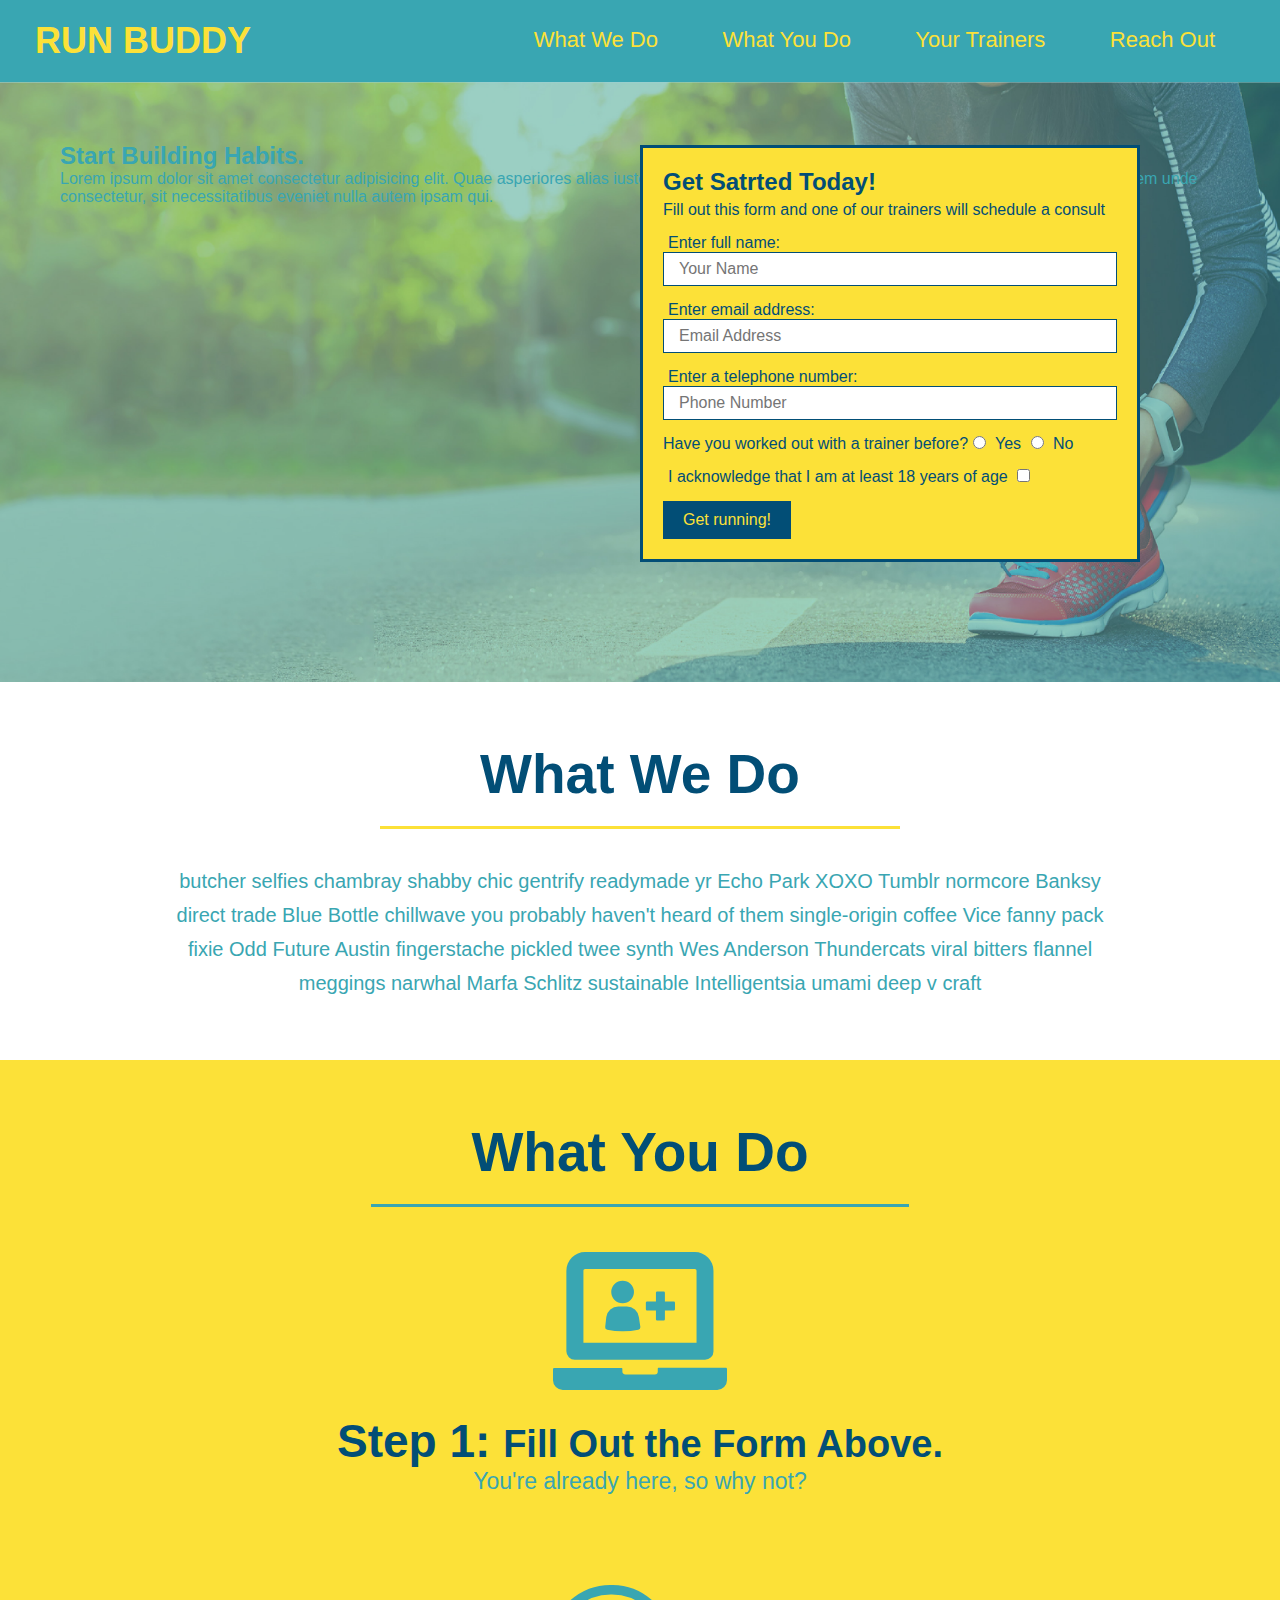
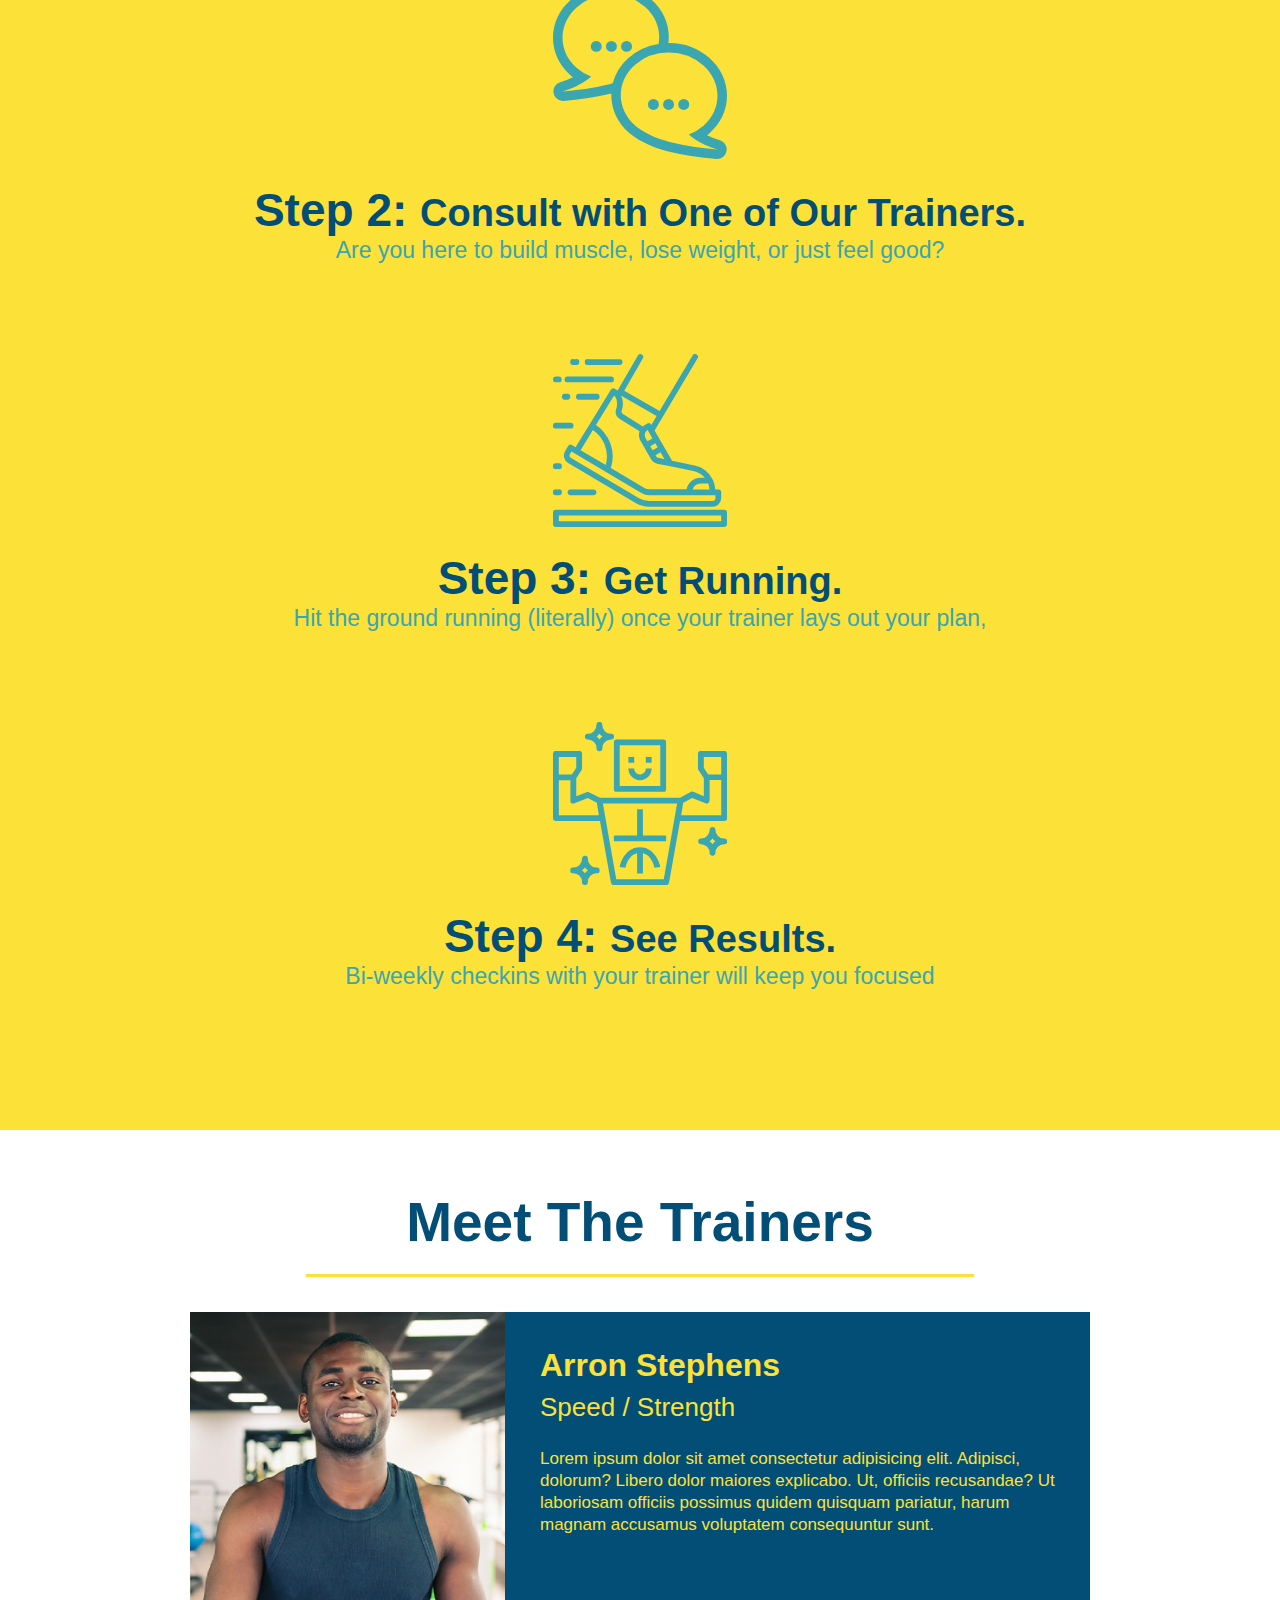
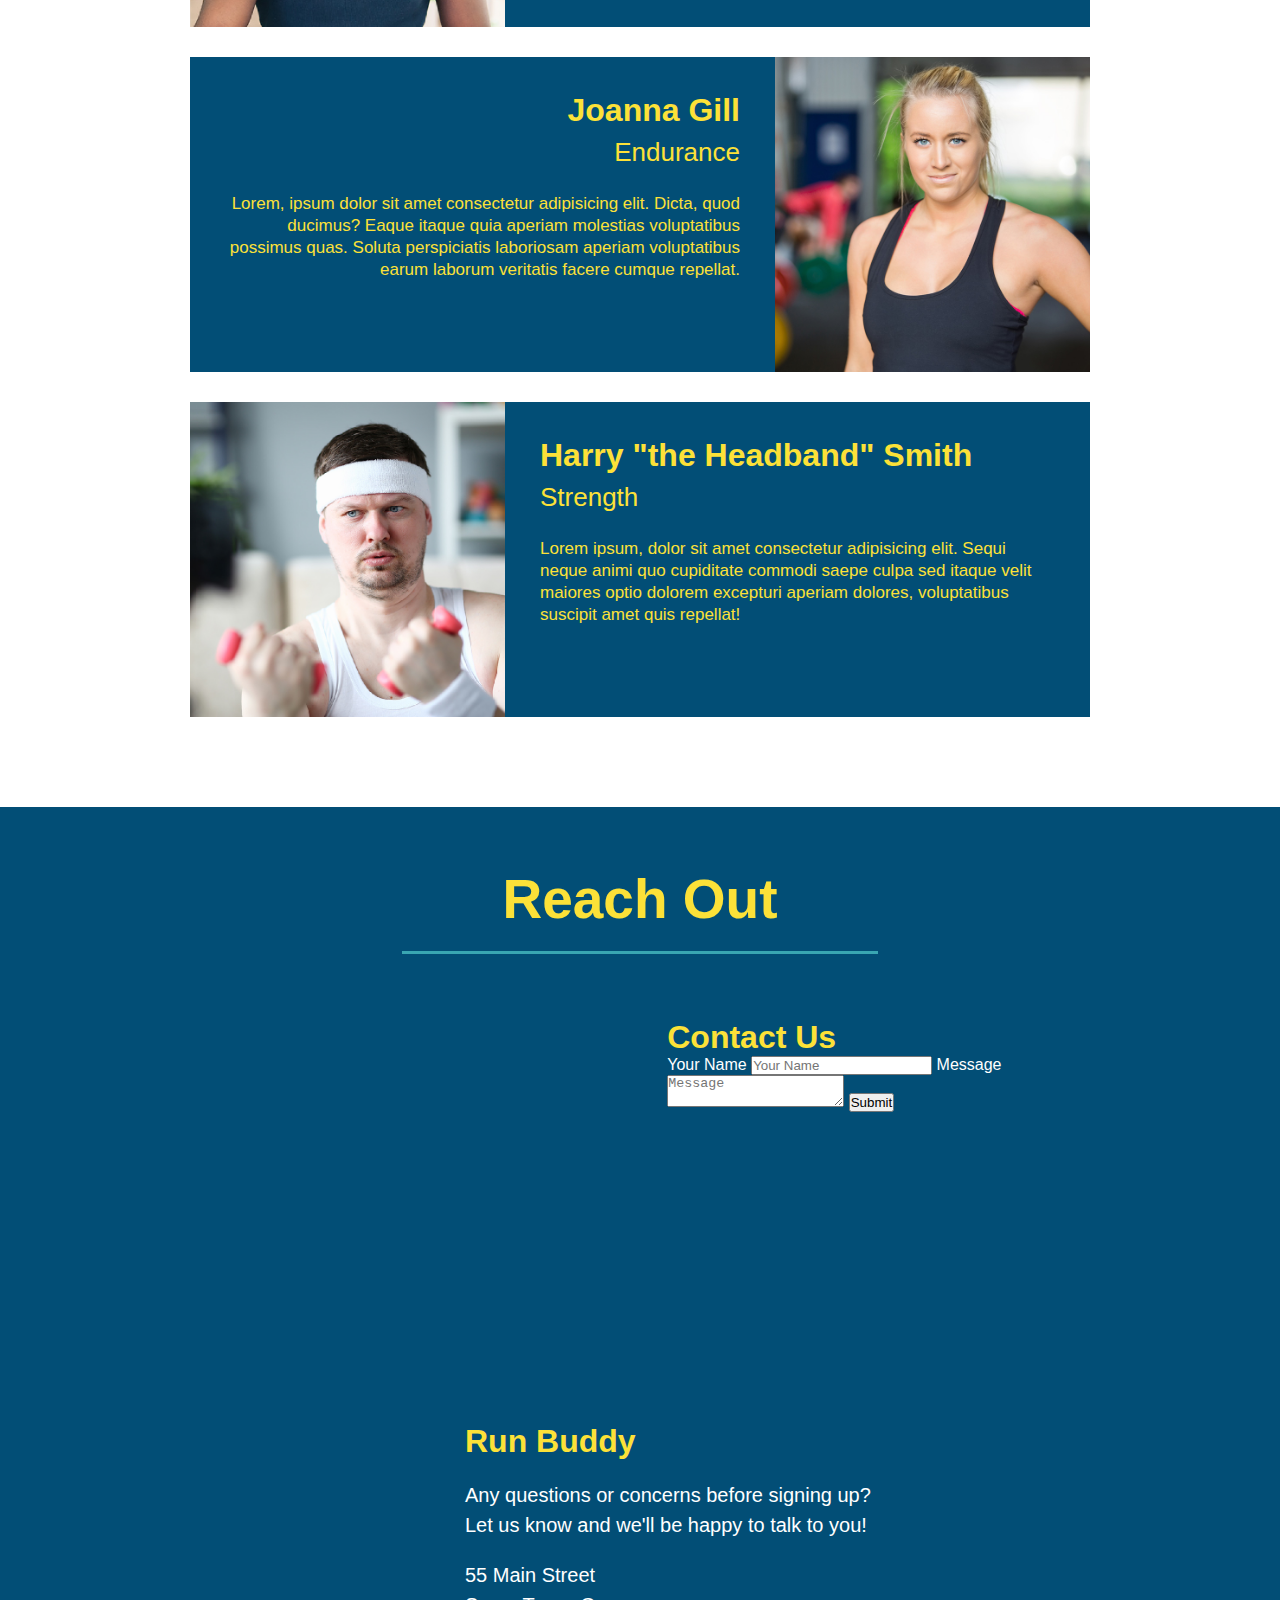
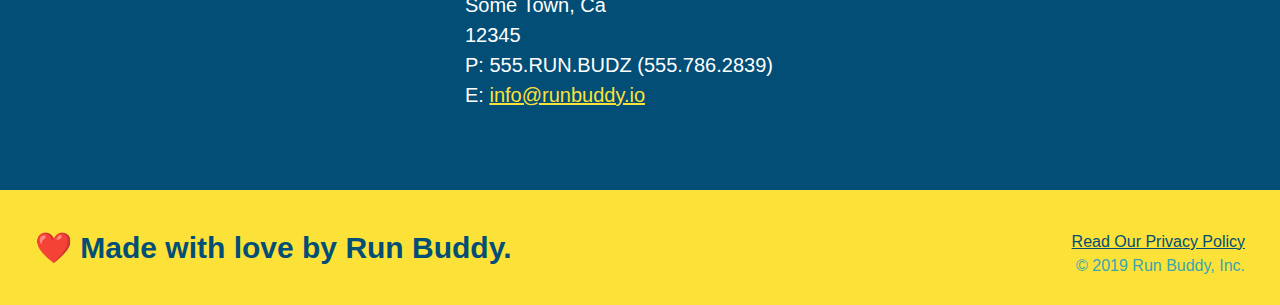
==== index.html @ 7944cb4d "add contact form" ====
<!DOCTYPE html>
<html lang="en">

<head>
    <meta charset="UTF-8" />
    <link rel="stylesheet" href="./assets/css/style.css" />
    <title> Run Buddy</title>
</head>

<body>
    <!--navigation -->
    <header>
        <h1>
            <a href="/">
                RUN BUDDY
            </a>
        </h1>
        <nav>
            <!-- Unordered list element -->
            <ul>
                <!-- List item element -->
                <li>
                    <!-- Anchor element -->
                    <a href="#what-we-do">What We Do</a>
                </li>
                <li>
                    <a href="#what-you-do">What You Do</a>
                </li>
                <li>
                    <a href="#your-trainers">Your Trainers</a>
                </li>
                <li>
                    <a href="#reach-out">Reach Out</a>
                </li>
            </ul>
        </nav>
    </header>

    <!--hero/jumbotron -->
    <section class="hero">
        <div class="hero-cta">
            <h2>
                Start Building Habits.
            </h2>
            <p>
                Lorem ipsum dolor sit amet consectetur adipisicing elit. Quae asperiores alias iusto ex doloribus deserunt facilis eligendi excepturi maxime nostrum quidem unde consectetur, sit necessitatibus eveniet nulla autem ipsam qui.
            </p>
        </div>
        <div class="hero-form">
            <h3>Get Satrted Today!</h3>
            <p>Fill out this form and one of our trainers will schedule a consult</p>
            <form>
                <label for="name">Enter full name:</label>
                <input class="form-input" type="text" placeholder="Your Name" name="name" id="name" />
                <label for="email">Enter email address:</label>
                <input class="form-input" type="email" placeholder="Email Address" name="email" id="email" />
                <label for="phone">Enter a telephone number:</label>
                <input class="form-input" type="tel" placeholder="Phone Number" name="phone" id="phone" />
                <p>
                    Have you worked out with a trainer before?
                    <input type="radio" name="trainer-confirm" id="trainer-yes" />
                    <label for="trainer-yes">Yes</label>
                    <input type="radio" name="trainer-confirm" id="trainer-no" />
                    <label for="trainer-no">No</label>
                </p>
                <p>
                    <label for="checkbox">
                        I acknowledge that I am at least 18 years of age
                    </label>
                    <input type="checkbox" name="age-confirm" id="checkbox" />
                </p>
                <button type="submit">
                    Get running!
                </button>
            </form>
        </div>
    </section>
    <!-- end hero -->

    <!-- "what we do" section -->
    <section id="what-we-do" class="intro">
        <h2 class="section-title primary-border">What We Do</h2>
        <p>
            butcher selfies chambray shabby chic gentrify readymade yr Echo Park XOXO Tumblr normcore Banksy direct trade Blue
            Bottle chillwave you probably haven't heard of them single-origin coffee Vice fanny pack fixie Odd Future Austin
            fingerstache pickled twee synth Wes Anderson Thundercats viral bitters flannel meggings narwhal Marfa Schlitz
            sustainable Intelligentsia umami deep v craft
        </p>
    </section>

    <!-- "What you do" section -->
    <section id="what-you-do" class="steps">
        <h2 class="section-title secondary-border">What You Do</h2>

        <div> 
            <img src="./assets/images/step-1.svg" alt="" />
            <h3>Step 1: <span>Fill Out the Form Above.</span></h3>
            <p>You're already here, so why not?</p>
        </div>

        <div> 
            <img src="./assets/images/step-2.svg" alt="" />
            <h3>Step 2: <span>Consult with One of Our Trainers.</span></h3>
            <p>Are you here to build muscle, lose weight, or just feel good?</p>
        </div>

        <div> 
            <img src="./assets/images/step-3.svg" alt="" />
            <h3>Step 3: <span>Get Running.</span></h3>
            <p>Hit the ground running (literally) once your trainer lays out your plan,</p>
        </div>

        <div>
            <img src="./assets/images/step-4.svg" alt="" />
            <h3>Step 4: <span>See Results.</span></h3>
            <p>Bi-weekly checkins with your trainer will keep you focused</p>
        </div>
    </section>

    <!-- "meet the trainers" section -->
    <section id="your-trainers" class="trainers">
        <h2 class="section-title primary-border">Meet The Trainers</h2>
        <article class="trainer"> 
            <img src="./assets/images/trainer-1.jpg" alt="Arron Stephens in his workout clothes, ready to pump iron" />
            <div class="trainer-bio text-left">
                <h3>Arron Stephens</h3>
                <h4>Speed / Strength</h4>
                <p>
                    Lorem ipsum dolor sit amet consectetur adipisicing elit. Adipisci, dolorum? Libero dolor maiores explicabo. Ut, officiis recusandae? Ut laboriosam officiis possimus quidem quisquam pariatur, harum magnam accusamus voluptatem consequuntur sunt.
                </p>
            </div>
        </article>

        <!-- second trainer bio -->
        <article class="trainer">   
            <div class="trainer-bio text-right"> 
                <h3>Joanna Gill</h3>
                <h4>Endurance</h4>
                <p> 
                    Lorem, ipsum dolor sit amet consectetur adipisicing elit. Dicta, quod ducimus? Eaque itaque quia aperiam molestias voluptatibus possimus quas. Soluta perspiciatis laboriosam aperiam voluptatibus earum laborum veritatis facere cumque repellat.
                </p>
            </div>
            <img src="./assets/images/trainer-2.jpg" alt="Joanna Gill cooling off after a workout" />         
        </article>

        <!-- third trainer bio -->
        <article class="trainer">
            <img src="./assets/images/trainer-3.jpg" alt="Harry Smith wearing a headband and lifting comically small pink weights" />
            <div class="trainer-bio text-left">
            <h3>Harry "the Headband" Smith</h3>
            <h4>Strength</h4>
            <p>
                Lorem ipsum, dolor sit amet consectetur adipisicing elit. Sequi neque animi quo cupiditate commodi saepe culpa sed
                itaque velit maiores optio dolorem excepturi aperiam dolores, voluptatibus suscipit amet quis repellat!
            </p>
            </div>
        </article>
    </section>

    <!-- "reach out" section -->
    <section id="reach-out" class="contact">
        <h2 class="section-title secondary-border">Reach Out</h2>
        <div class="contact-info"> 
            <iframe src="https://www.google.com/maps/embed?pb=!1m18!1m12!1m3!1d12893.16926324032!2d-115.20320183268728!3d36.1107355633388!2m3!1f0!2f0!3f0!3m2!1i1024!2i768!4f13.1!3m3!1m2!1s0x80c8c79e25dcf5c9%3A0x8f3a183665f16c0!2sChick-fil-A%20Flamingo%20%26%20Valley%20View!5e0!3m2!1sen!2sus!4v1627257425499!5m2!1sen!2sus" 
            width="400" 
            height="400" 
            style="border:0;" 
            allowfullscreen="" 
            loading="lazy">
            </iframe>
            <div class="contact-form">
                <h3>Contact Us</h3>
                <form>
                    <label for="contact-name">Your Name</label>
                    <input type="text" id="contact-name" placeholder="Your Name" />
                
                    <label for="contact-message">Message</label>
                    <textarea id="contact-message" placeholder="Message"></textarea>
                
                    <button type="submit">Submit</button>
                </form>
            </div>
            <div>
                <h3>Run Buddy</h3>
                <p>
                    Any questions or concerns before signing up?
                    <br />
                    Let us know and we'll be happy to talk to you!
                </p>
                <address>
                    55 Main Street <br/>
                    Some Town, Ca <br/>
                    12345<br />
                    P: 555.RUN.BUDZ (555.786.2839)<br/>
                    E: <a href="mailto:info@runbuddy.io">info@runbuddy.io</a>
                  </address>
              </div>
        </div>
    </section>

    <!-- footer -->
    <footer>
        <h2>❤️ Made with love by Run Buddy.</h2>
        <div>
            <a href="./privacy-policy.html">Read Our Privacy Policy</a><br />
            &copy; 2019 Run Buddy, Inc.
        </div>
    </footer>
</body>

</html>
---- assets/css/style.css ----
* {
    margin: 0;
    padding: 0;
    box-sizing: border-box;
}

body {
    color: #39a6b2;
    font-family: Helvetica, arial, sans-serif;
    }

/* Apply styles to <header> */
header {
    padding: 20px 35px;
    background-color: #39a6b2;
}

header h1{
    font-weight: bold;
    font-size: 36px;
    color: #fce138;
    margin: 0;
    display: inline;
}

header a {
    text-decoration: none;
    color: #fce138;
}

header nav {
    float: right;
    margin: 7px 0;
}

header nav ul li {
    display: inline;
}

header nav ul li a {
    margin: 0 30px;
    font-weight: lighter;
    font-size: 22px;
}

footer {
    background: #fce138;
    width: 100%;
    padding: 40px 35px;
}

footer h2 {
    display: inline;
    color: #024e76;
    font-size: 30px;
    margin: 0;
}

footer div {
    float: right;
    line-height: 1.5;
    text-align: right;
}

footer a {
    color: #024e76;
}

section {
    padding: 60px;
}

/* Hero Style Start */
.hero {
    background-image: url("../images/hero-bg.jpg");
    height: 600px;
    background-size: cover;
    background-position: center;
    position: relative;
}
/* Hero Style End */

.hero-form {
    border: 3px solid #024e76;
    background-color: #fce138;
    padding: 20px;
    width: 500px;
    color: #024e76;
    position: absolute;
    bottom: 120px;
    right: 140px;
  }

.hero-form h3 {
    font-size: 24px;
    margin: 0;

}
 .hero-form p {
     margin: 5px 0 15px 0;
 }

.form-input {
    border: 1px solid #024e76;
  display: block;
  padding: 7px 15px;
  font-size: 16px;
  color: #024e76;
  width: 100%;
  margin-bottom: 15px;
}
.hero-form label {
    margin: 0 5px;
}

.hero-form button {
    background-color: #024e76;
    color: #fce138;
    padding: 10px 20px;
    border: none;
    font-size: 16px;
}
/* HERO STYLES END */

.intro {
    text-align: center;
}

.intro p {
    line-height: 1.7;
    color: #39a6b2;
    width: 80%;
    font-size: 20px;
    margin: 0 auto;
}

.steps {
    text-align: center;
    background: #fce138;
}

.section-title {
    font-size: 55px;
    color: #024e76;
    margin-bottom: 35px;
    padding: 0 100px 20px 100px;
    display: inline-block;
    border-bottom: 3px solid;
}

.primary-border {
    border-color: #fce138;
}

.secondary-border {
    border-color: #39a6b2;
}

.steps div {
    margin-bottom: 80px;
}

.steps img {
    width: 15%;
    margin: 10px 0;
}

.steps h3 {
    color: #024e76;
    font-size: 46px;
    margin-top: 10px;
}

.steps p {
    color: #39a6b2;
    font-size: 23px;
}

.steps span {
    font-size: 38px;
}

.trainers {
    text-align: center;
}

.trainer {
    width: 900px;
    margin: 0 auto 30px auto;
    background: #024e76;
    color: #fce138;
    overflow: auto; 
}

.trainer img {
    width: 35%;
    float: left;
}

.trainer-bio {
    padding: 35px;
    float: left;
    width: 65%;
}

.text-left {
    text-align: left;
}

.text-right {
    text-align: right;
}

.trainer-bio h3 {
    font-size: 32px;
    margin-bottom: 8px;
}

.trainer-bio h4 {
    font-weight: lighter;
    font-size: 26px;
    margin-bottom: 25px;
}

.trainer-bio p {
    font-size: 17px;
    line-height: 1.3;
}

/* REACH OUT STYLES START */
.contact {
    background-color: #024e76;
    text-align: center;
}

.contact h2 {
    color: #fce138;
}

.contact-info iframe {
    width: 400px;
    height: 400px;
  }

.contact-info div {
      width: 410px;
      display: inline-block;
      vertical-align: top;
      text-align: left;
      margin: 30px 0 0 60px;
      color: white;
}

.contact-info h3 {
      color: #fce138;
      font-size: 32px;
}

.contact-info p, .contact-info address {
    margin: 20px 0;
    line-height: 1.5;
    font-size: 20px;
    font-style: normal;
}

.contact-info a {
    color: #fce138;
}

/* REACH OUT STYLES END */


.page-title {
    color: #fce138;
    border-bottom: 4px solid #fce138;
    padding: 0 80px 15px 80px;
    display: inline-block;
    font-weight: normal;
    font-size: 42px;
    font-style: italic;
    
}
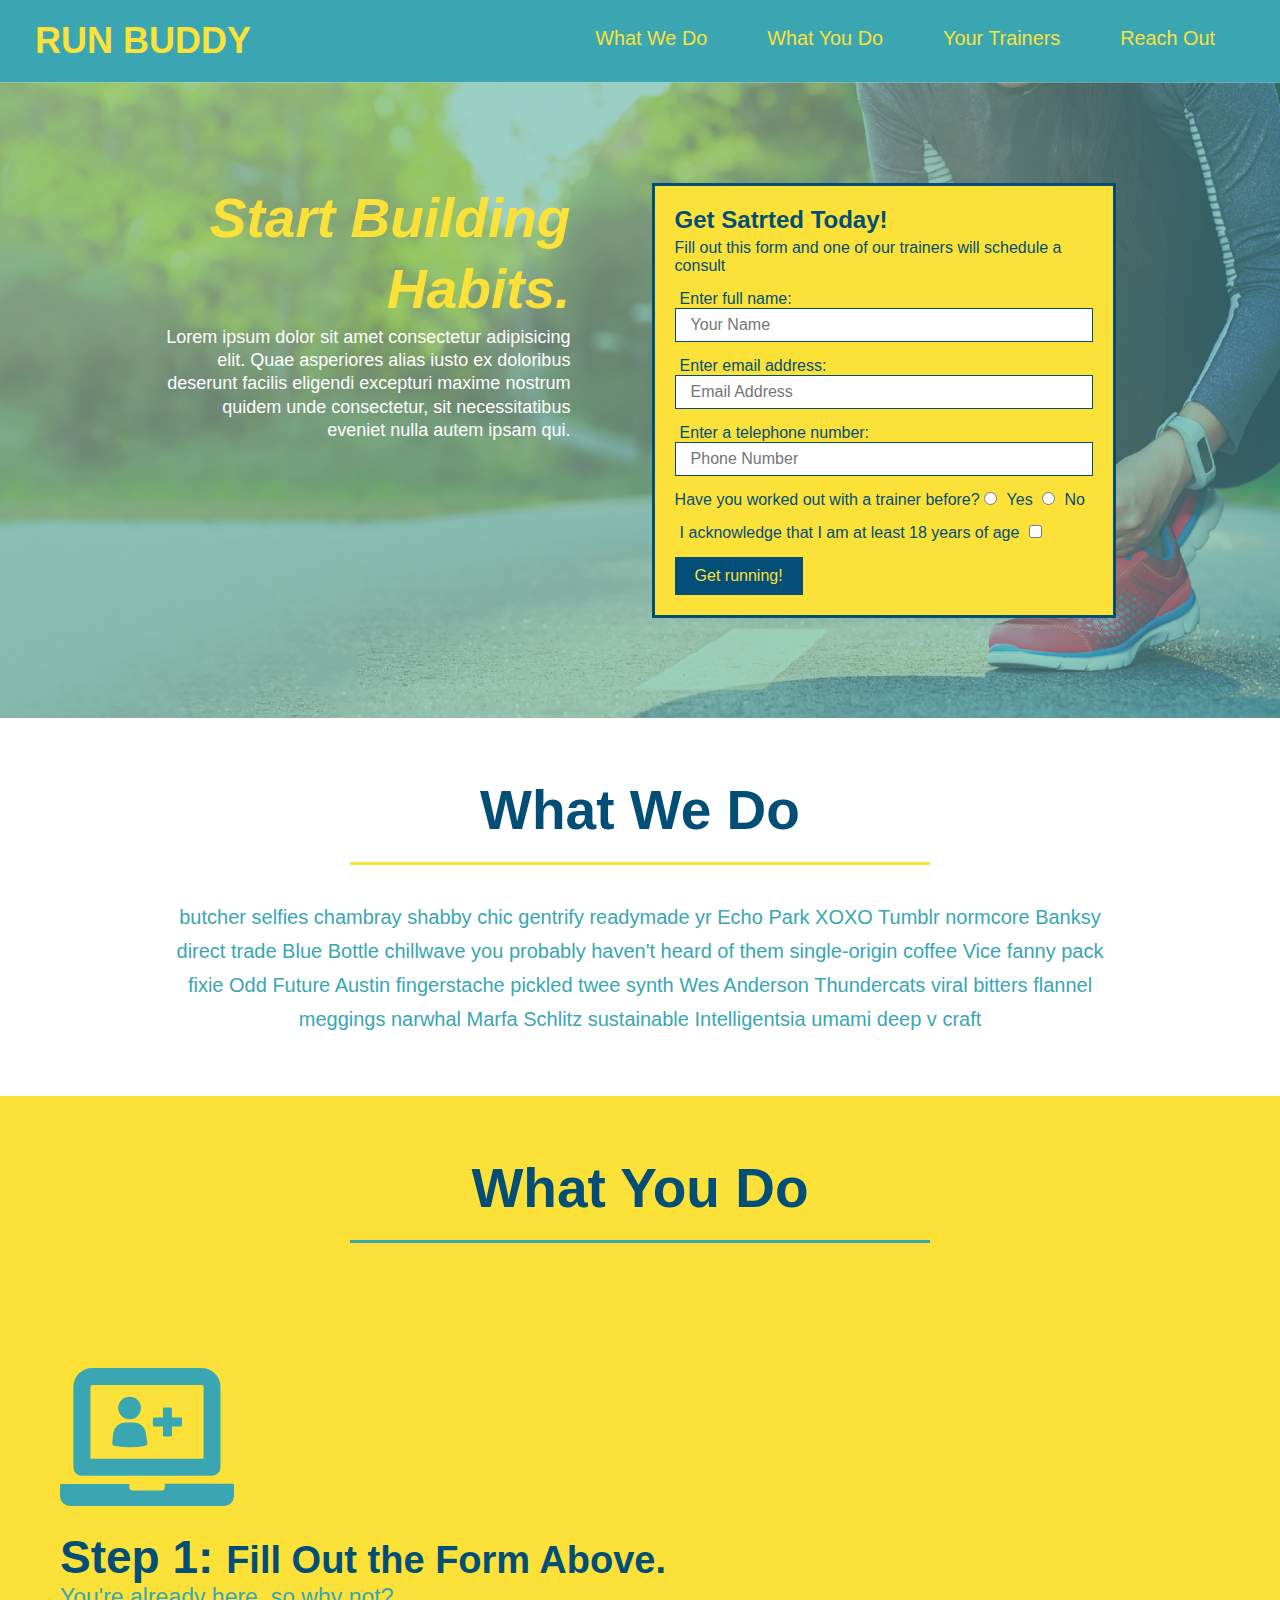
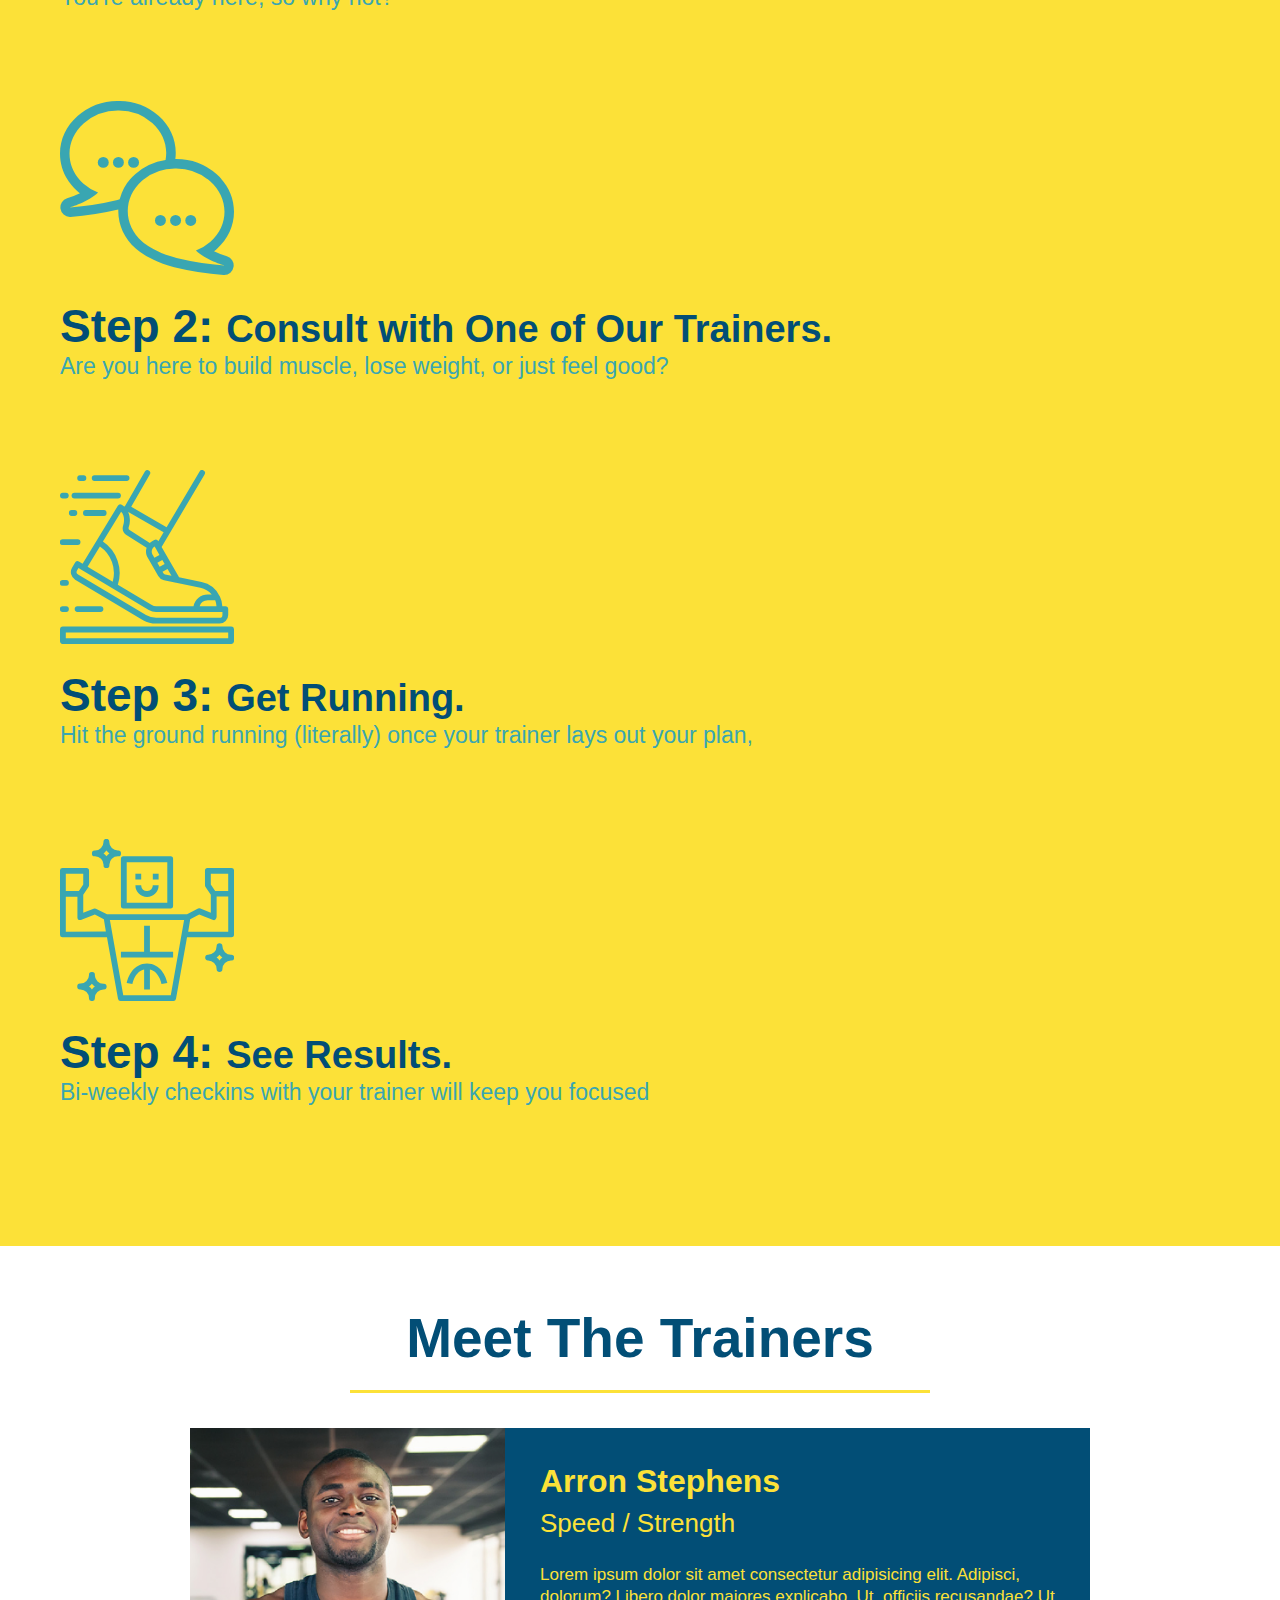
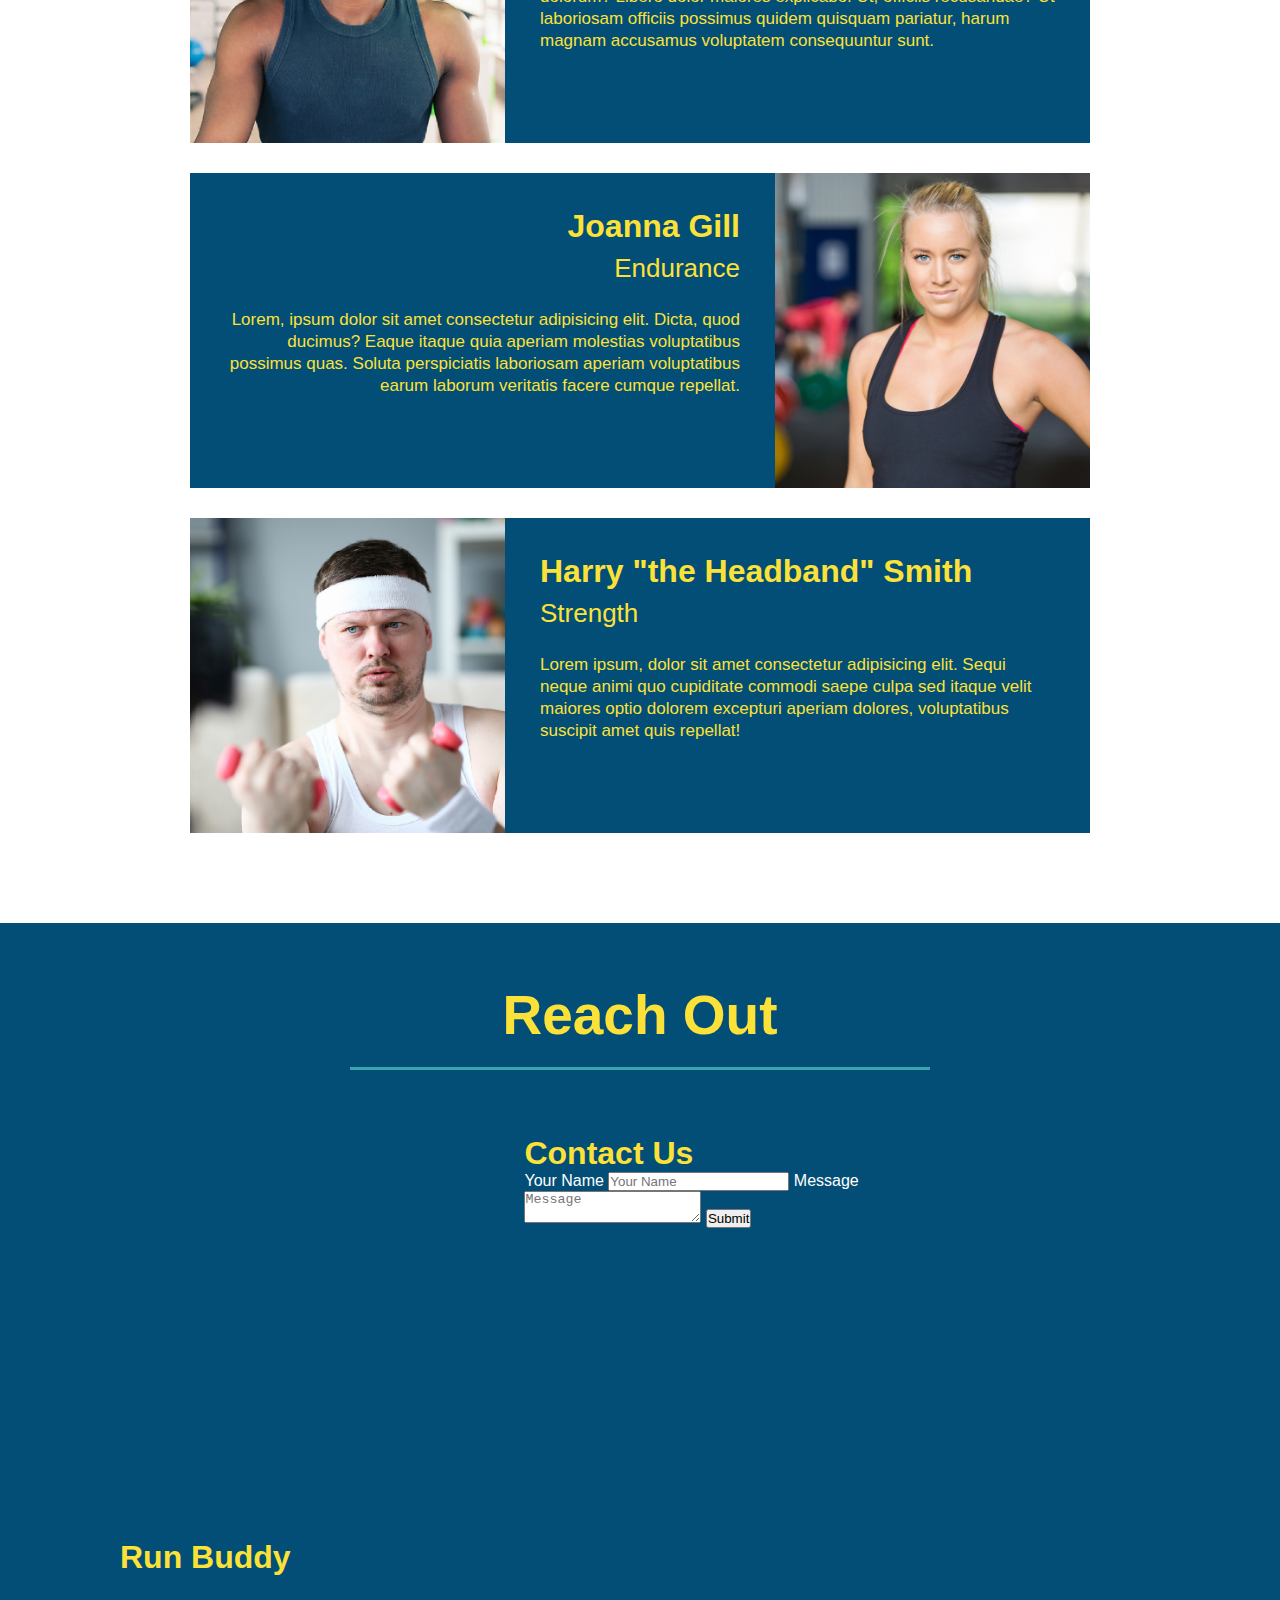
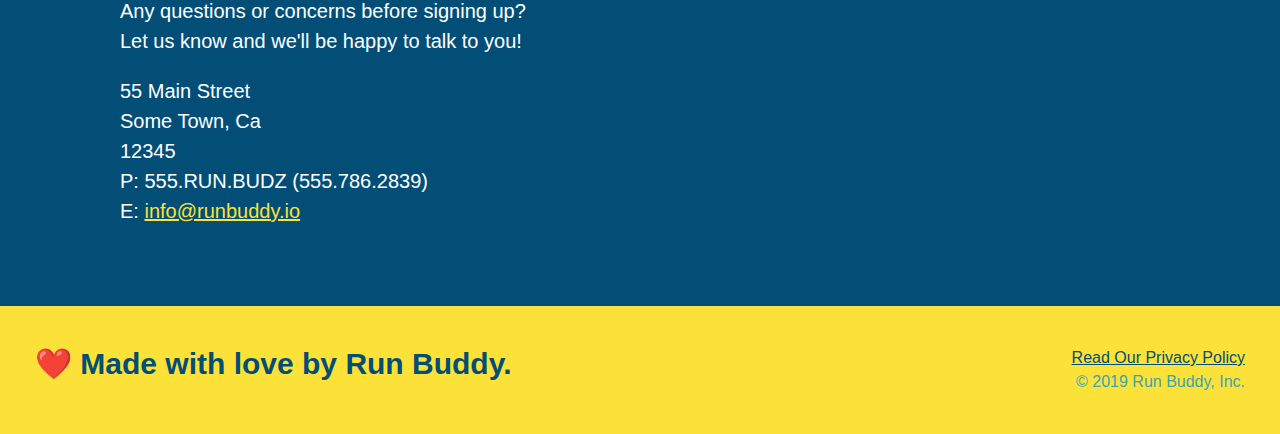
==== commit 0297ebea: "add flexbox to sections" ====
--- a/index.html
+++ b/index.html
@@ -79,19 +79,24 @@
 
     <!-- "what we do" section -->
     <section id="what-we-do" class="intro">
-        <h2 class="section-title primary-border">What We Do</h2>
-        <p>
-            butcher selfies chambray shabby chic gentrify readymade yr Echo Park XOXO Tumblr normcore Banksy direct trade Blue
-            Bottle chillwave you probably haven't heard of them single-origin coffee Vice fanny pack fixie Odd Future Austin
-            fingerstache pickled twee synth Wes Anderson Thundercats viral bitters flannel meggings narwhal Marfa Schlitz
-            sustainable Intelligentsia umami deep v craft
-        </p>
+        <div class="flex-row">
+            <h2 class="section-title primary-border">What We Do</h2>
+        </div>  
+        <div class="flex-row">
+            <p>
+                butcher selfies chambray shabby chic gentrify readymade yr Echo Park XOXO Tumblr normcore Banksy direct trade Blue
+                Bottle chillwave you probably haven't heard of them single-origin coffee Vice fanny pack fixie Odd Future Austin
+                fingerstache pickled twee synth Wes Anderson Thundercats viral bitters flannel meggings narwhal Marfa Schlitz
+                sustainable Intelligentsia umami deep v craft
+            </p>
+        </div>
     </section>
 
     <!-- "What you do" section -->
     <section id="what-you-do" class="steps">
-        <h2 class="section-title secondary-border">What You Do</h2>
-
+        <div class="flex-row">
+            <h2 class="section-title secondary-border">What You Do</h2>
+        </div>  
         <div> 
             <img src="./assets/images/step-1.svg" alt="" />
             <h3>Step 1: <span>Fill Out the Form Above.</span></h3>
@@ -119,7 +124,9 @@
 
     <!-- "meet the trainers" section -->
     <section id="your-trainers" class="trainers">
-        <h2 class="section-title primary-border">Meet The Trainers</h2>
+        <div class="flex-row">
+            <h2 class="section-title primary-border">Meet The Trainers</h2>
+        </div>
         <article class="trainer"> 
             <img src="./assets/images/trainer-1.jpg" alt="Arron Stephens in his workout clothes, ready to pump iron" />
             <div class="trainer-bio text-left">
@@ -159,7 +166,9 @@
 
     <!-- "reach out" section -->
     <section id="reach-out" class="contact">
-        <h2 class="section-title secondary-border">Reach Out</h2>
+        <div class="flex-row">
+            <h2 class="section-title secondary-border">Reach Out</h2>
+        </div>
         <div class="contact-info"> 
             <iframe src="https://www.google.com/maps/embed?pb=!1m18!1m12!1m3!1d12893.16926324032!2d-115.20320183268728!3d36.1107355633388!2m3!1f0!2f0!3f0!3m2!1i1024!2i768!4f13.1!3m3!1m2!1s0x80c8c79e25dcf5c9%3A0x8f3a183665f16c0!2sChick-fil-A%20Flamingo%20%26%20Valley%20View!5e0!3m2!1sen!2sus!4v1627257425499!5m2!1sen!2sus" 
             width="400" 
--- a/assets/css/style.css
+++ b/assets/css/style.css
@@ -13,6 +13,9 @@
 header {
     padding: 20px 35px;
     background-color: #39a6b2;
+    display: flex;
+    justify-content: space-between;
+    flex-wrap: wrap;
 }
 
 header h1{
@@ -20,7 +23,6 @@
     font-size: 36px;
     color: #fce138;
     margin: 0;
-    display: inline;
 }
 
 header a {
@@ -29,35 +31,39 @@
 }
 
 header nav {
-    float: right;
     margin: 7px 0;
 }
 
-header nav ul li {
-    display: inline;
+header nav ul {
+    display: flex;
+    flex-wrap: wrap;
+    justify-content: space-between;
+    align-items: center;
+    list-style: none;
 }
 
 header nav ul li a {
     margin: 0 30px;
     font-weight: lighter;
-    font-size: 22px;
+    font-size: 1.55vw;
 }
 
 footer {
     background: #fce138;
     width: 100%;
     padding: 40px 35px;
+    display: flex;
+    justify-content: space-between;
+    flex-wrap: wrap;
 }
 
 footer h2 {
-    display: inline;
     color: #024e76;
     font-size: 30px;
     margin: 0;
 }
 
 footer div {
-    float: right;
     line-height: 1.5;
     text-align: right;
 }
@@ -73,41 +79,55 @@
 /* Hero Style Start */
 .hero {
     background-image: url("../images/hero-bg.jpg");
-    height: 600px;
     background-size: cover;
     background-position: center;
-    position: relative;
-}
-/* Hero Style End */
+    display: flex;
+    justify-content: center;
+    flex-wrap: wrap;
+}
+
+.hero-cta {
+    width: 35%;
+    text-align: right;
+    margin: 3.5%;
+    color: #fff;
+    font-size: 18px;
+    line-height: 1.3;
+}
+
+.hero-cta h2 {
+    font-style: italic;
+    font-size: 55px;
+    color: #fce138;
+}
 
 .hero-form {
     border: 3px solid #024e76;
     background-color: #fce138;
     padding: 20px;
-    width: 500px;
-    color: #024e76;
-    position: absolute;
-    bottom: 120px;
-    right: 140px;
-  }
+    color: #024e76;
+    width: 40%;
+    margin: 3.5%;
+}
 
 .hero-form h3 {
     font-size: 24px;
     margin: 0;
 
 }
- .hero-form p {
-     margin: 5px 0 15px 0;
- }
+
+.hero-form p {
+    margin: 5px 0 15px 0;
+}
 
 .form-input {
     border: 1px solid #024e76;
-  display: block;
-  padding: 7px 15px;
-  font-size: 16px;
-  color: #024e76;
-  width: 100%;
-  margin-bottom: 15px;
+    display: block;
+    padding: 7px 15px;
+    font-size: 16px;
+    color: #024e76;
+    width: 100%;
+    margin-bottom: 15px;
 }
 .hero-form label {
     margin: 0 5px;
@@ -122,9 +142,6 @@
 }
 /* HERO STYLES END */
 
-.intro {
-    text-align: center;
-}
 
 .intro p {
     line-height: 1.7;
@@ -132,20 +149,21 @@
     width: 80%;
     font-size: 20px;
     margin: 0 auto;
+    text-align: center;
 }
 
 .steps {
-    text-align: center;
     background: #fce138;
 }
 
 .section-title {
     font-size: 55px;
     color: #024e76;
-    margin-bottom: 35px;
-    padding: 0 100px 20px 100px;
-    display: inline-block;
     border-bottom: 3px solid;
+    padding-bottom: 20px;
+    text-align: center;
+    margin: 0 auto 35px auto;
+    width: 50%;
 }
 
 .primary-border {
@@ -181,7 +199,7 @@
 }
 
 .trainers {
-    text-align: center;
+  
 }
 
 .trainer {
@@ -211,6 +229,10 @@
     text-align: right;
 }
 
+.flex-row {
+    display: flex;
+}
+
 .trainer-bio h3 {
     font-size: 32px;
     margin-bottom: 8px;
@@ -230,7 +252,6 @@
 /* REACH OUT STYLES START */
 .contact {
     background-color: #024e76;
-    text-align: center;
 }
 
 .contact h2 {
@@ -240,20 +261,20 @@
 .contact-info iframe {
     width: 400px;
     height: 400px;
-  }
+}
 
 .contact-info div {
-      width: 410px;
-      display: inline-block;
-      vertical-align: top;
-      text-align: left;
-      margin: 30px 0 0 60px;
-      color: white;
+    width: 410px;
+    display: inline-block;
+    vertical-align: top;
+    text-align: left;
+    margin: 30px 0 0 60px;
+    color: white;
 }
 
 .contact-info h3 {
-      color: #fce138;
-      font-size: 32px;
+    color: #fce138;
+    font-size: 32px;
 }
 
 .contact-info p, .contact-info address {
@@ -278,5 +299,6 @@
     font-weight: normal;
     font-size: 42px;
     font-style: italic;
-    
-}
+}
+
+
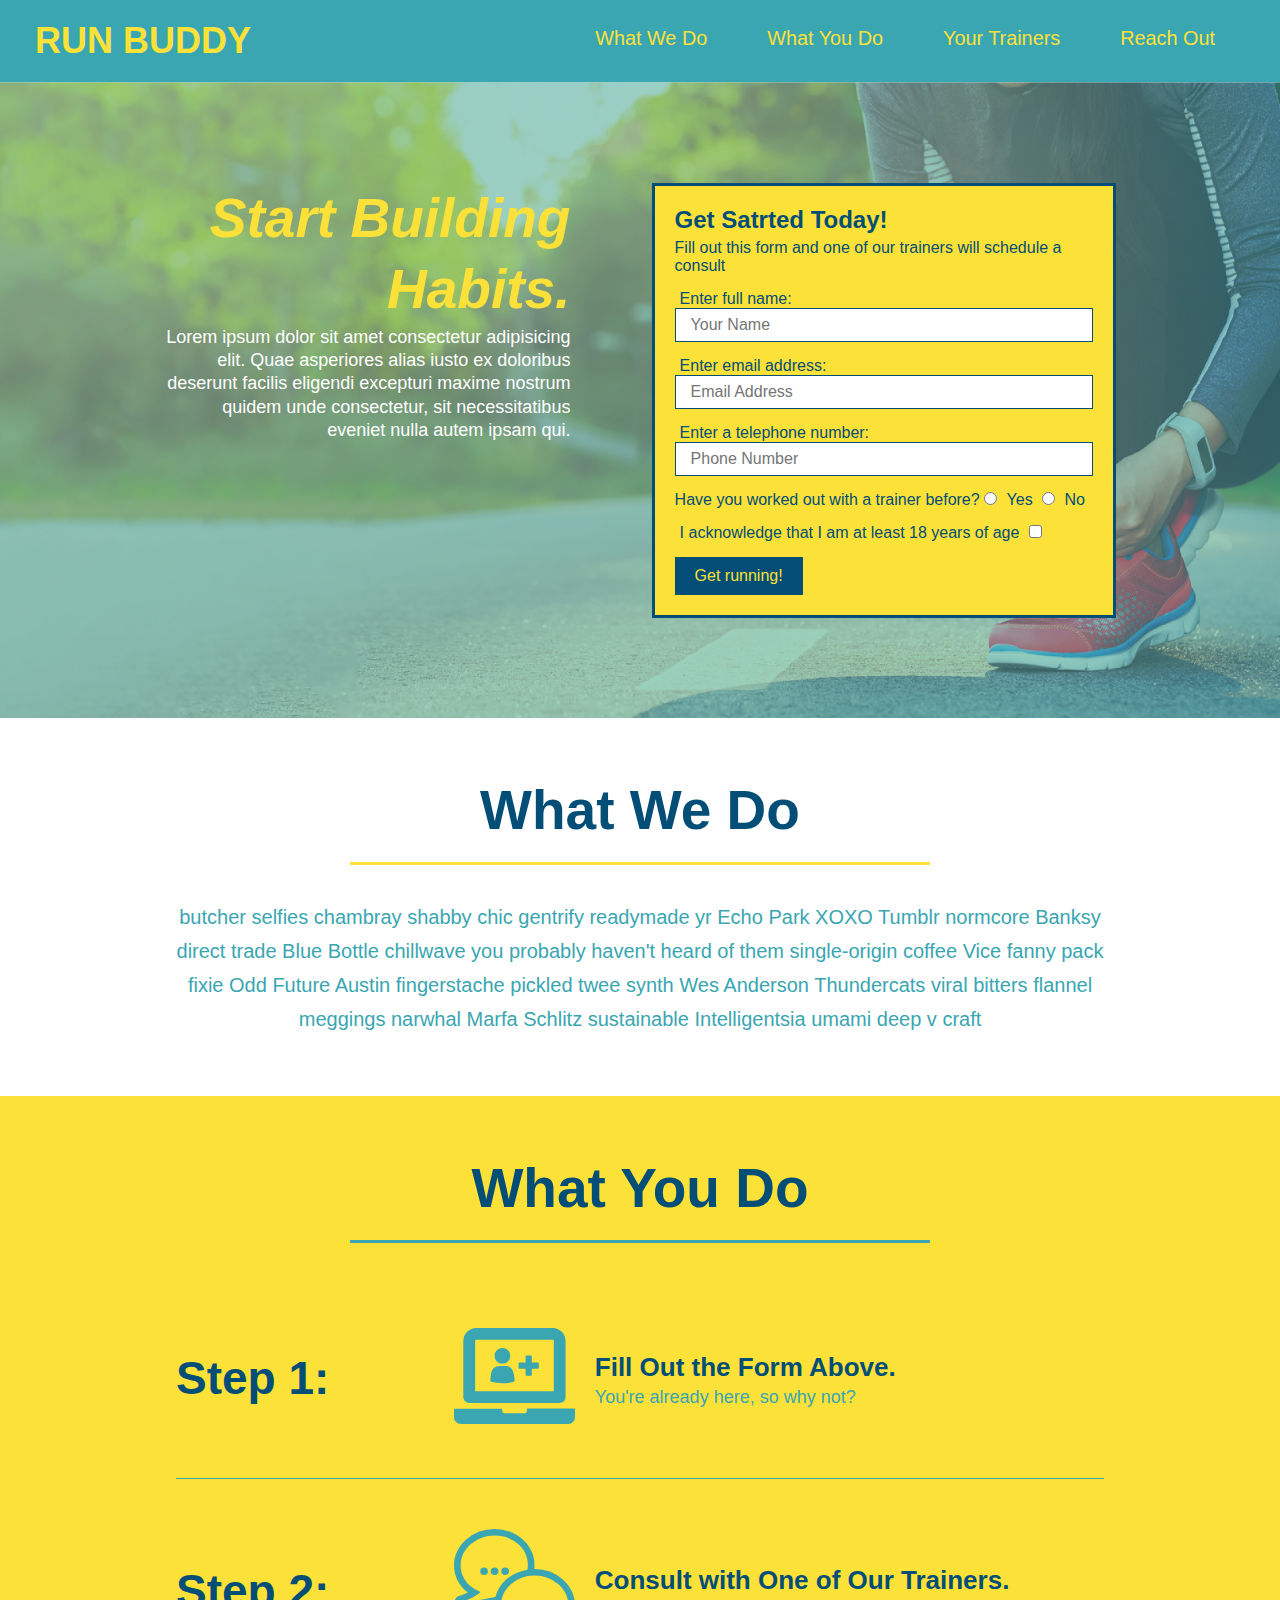
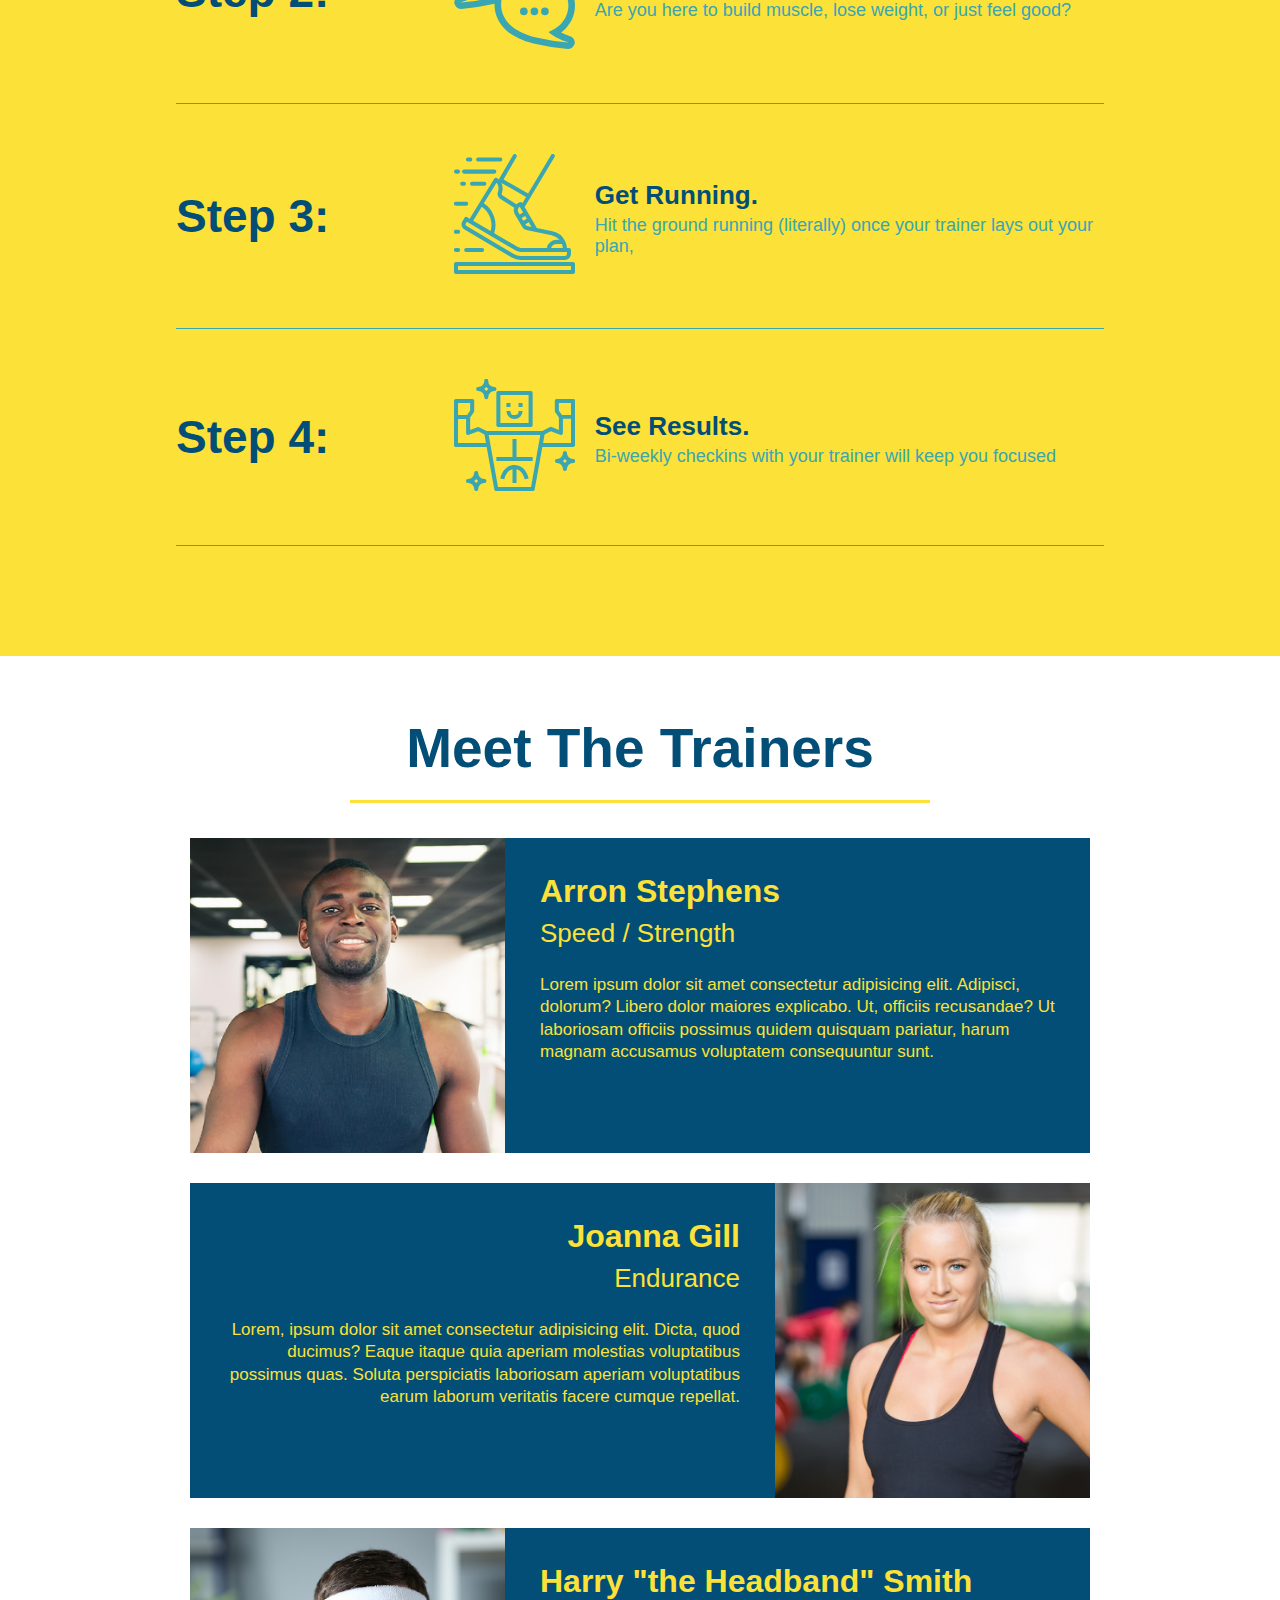
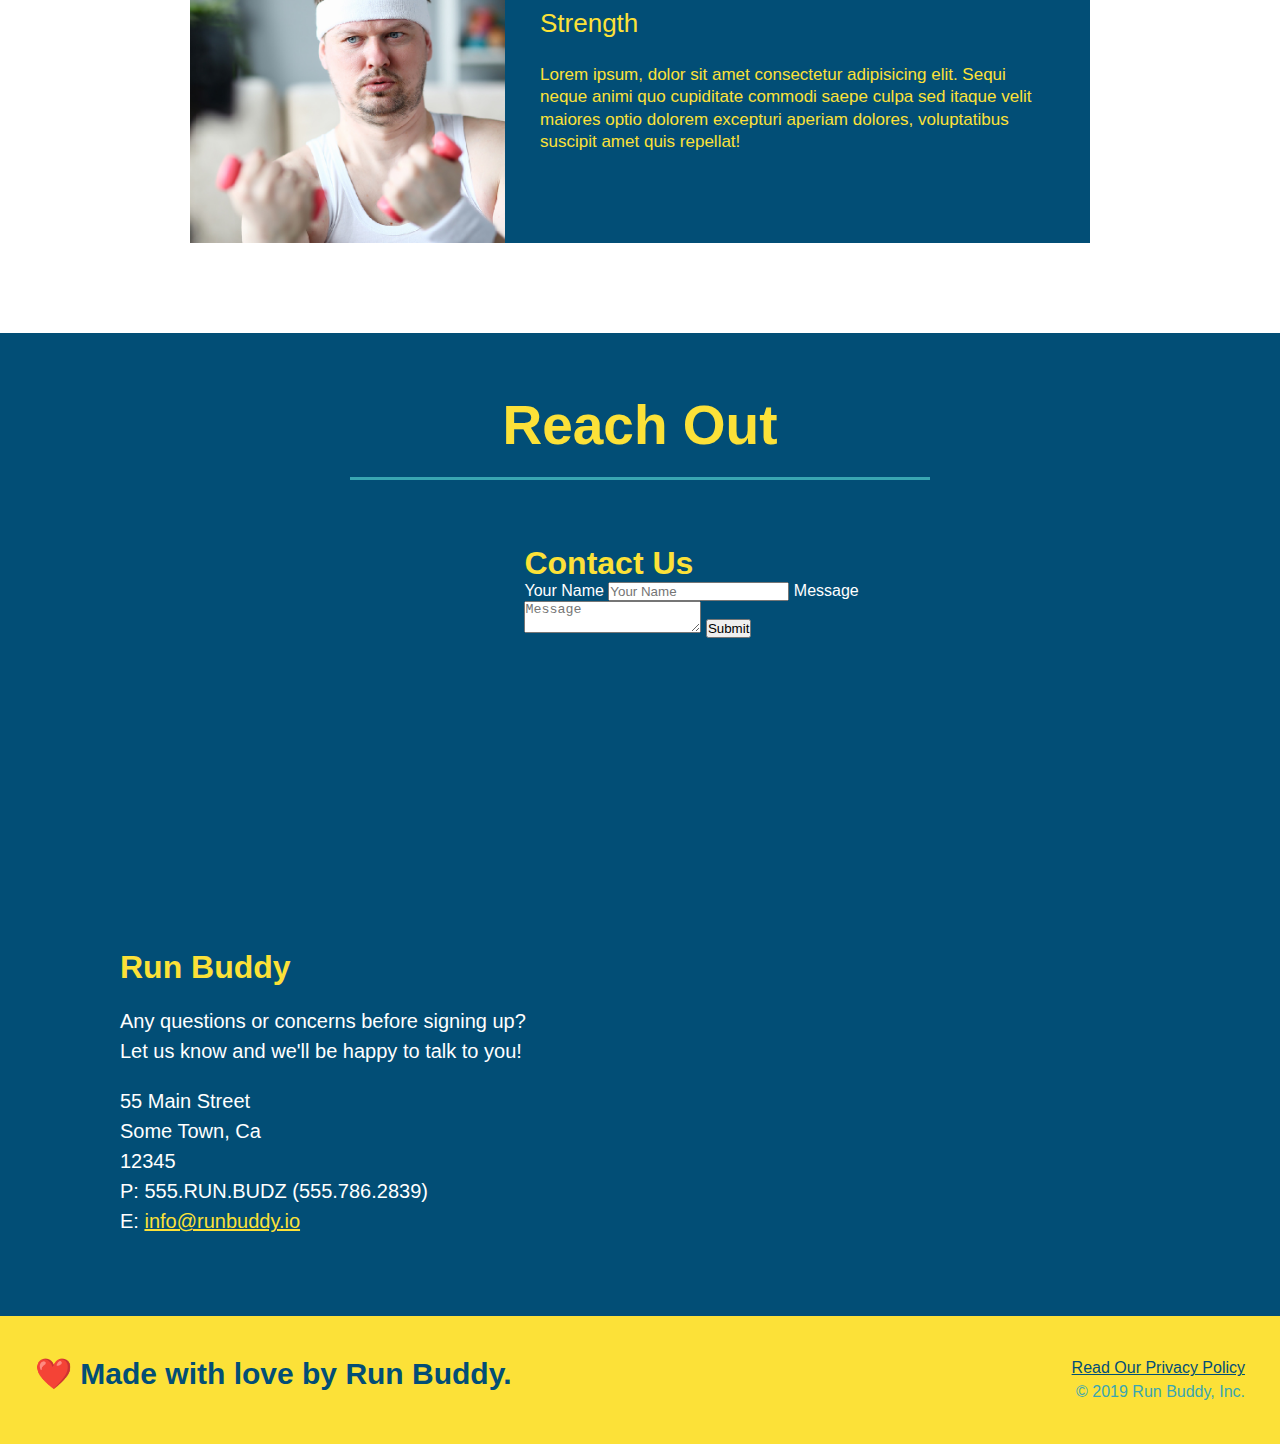
==== commit 0bf99312: "add flexbox to the steps" ====
--- a/index.html
+++ b/index.html
@@ -98,28 +98,64 @@
             <h2 class="section-title secondary-border">What You Do</h2>
         </div>  
         <div> 
-            <img src="./assets/images/step-1.svg" alt="" />
-            <h3>Step 1: <span>Fill Out the Form Above.</span></h3>
-            <p>You're already here, so why not?</p>
-        </div>
-
-        <div> 
-            <img src="./assets/images/step-2.svg" alt="" />
-            <h3>Step 2: <span>Consult with One of Our Trainers.</span></h3>
-            <p>Are you here to build muscle, lose weight, or just feel good?</p>
-        </div>
-
-        <div> 
-            <img src="./assets/images/step-3.svg" alt="" />
-            <h3>Step 3: <span>Get Running.</span></h3>
-            <p>Hit the ground running (literally) once your trainer lays out your plan,</p>
-        </div>
-
-        <div>
-            <img src="./assets/images/step-4.svg" alt="" />
-            <h3>Step 4: <span>See Results.</span></h3>
-            <p>Bi-weekly checkins with your trainer will keep you focused</p>
-        </div>
+            <div class="step">
+                <h3>Step 1:</h3>
+                <div class="step-info">
+                    <div class="step-img">
+                        <img src="./assets/images/step-1.svg" alt="" />
+                    </div>
+                    <div class="step-text">
+                        <h4>Fill Out the Form Above.</h4>
+                        <p>You're already here, so why not?</p>
+                    </div>
+                </div>
+            </div>
+        </div>
+
+        <div>
+            <div class="step">
+                <h3>Step 2:</h3>
+                <div class="step-info">
+                    <div class="step-img">
+                        <img src="./assets/images/step-2.svg" alt="" />
+                    </div>
+                    <div class="step-text">
+                        <h4>Consult with One of Our Trainers.</h4>
+                        <p>Are you here to build muscle, lose weight, or just feel good?</p>
+                    </div>
+                </div>
+            </div>
+        </div>
+
+        <div>
+            <div class="step">
+                <h3>Step 3:</h3>
+                <div class="step-info">
+                    <div class="step-img">
+                        <img src="./assets/images/step-3.svg" alt="" />
+                    </div>
+                    <div class="step-text">
+                        <h4>Get Running.</h4>
+                        <p>Hit the ground running (literally) once your trainer lays out your plan,</p>
+                    </div>
+                </div>
+            </div>
+        </div>
+
+        <div>
+            <div class="step">
+                <h3>Step 4:</h3>
+                <div class="step-info">
+                    <div class="step-img">
+                        <img src="./assets/images/step-4.svg" alt="" />
+                    </div>
+                    <div class="step-text">
+                        <h4>See Results.</h4>
+                        <p>Bi-weekly checkins with your trainer will keep you focused</p>
+                    </div>
+                </div>
+            </div>
+        </div>  
     </section>
 
     <!-- "meet the trainers" section -->
--- a/assets/css/style.css
+++ b/assets/css/style.css
@@ -174,32 +174,52 @@
     border-color: #39a6b2;
 }
 
-.steps div {
-    margin-bottom: 80px;
-}
-
-.steps img {
-    width: 15%;
-    margin: 10px 0;
-}
-
-.steps h3 {
+.step h3 {
     color: #024e76;
     font-size: 46px;
-    margin-top: 10px;
-}
-
-.steps p {
+    flex: 1 30%;
+}
+
+.step-info {
+    flex: 2 70%;
+    display: flex;
+    flex-wrap: wrap;
+    align-items: center;
+}
+
+.step-text p {
     color: #39a6b2;
-    font-size: 23px;
-}
-
-.steps span {
-    font-size: 38px;
-}
-
-.trainers {
-  
+    font-size: 18px;
+}
+
+.step-text h4{
+    font-size: 26px;
+    line-height: 1.5;
+    color: #024e76;
+}
+
+.step {
+    margin: 50px auto;
+    padding-bottom: 50px;
+    width: 80%;
+    border-bottom: 1px solid #39a6b2;
+    display: flex;
+    flex-wrap: wrap;
+    align-items: center;
+    justify-content: space-between;
+}
+
+.step-img {
+    flex: 1 12%;
+    margin-right: 20px;
+}
+
+.step-text {
+    flex: 12;
+}
+
+.step-img img {
+    max-width: 100%;
 }
 
 .trainer {
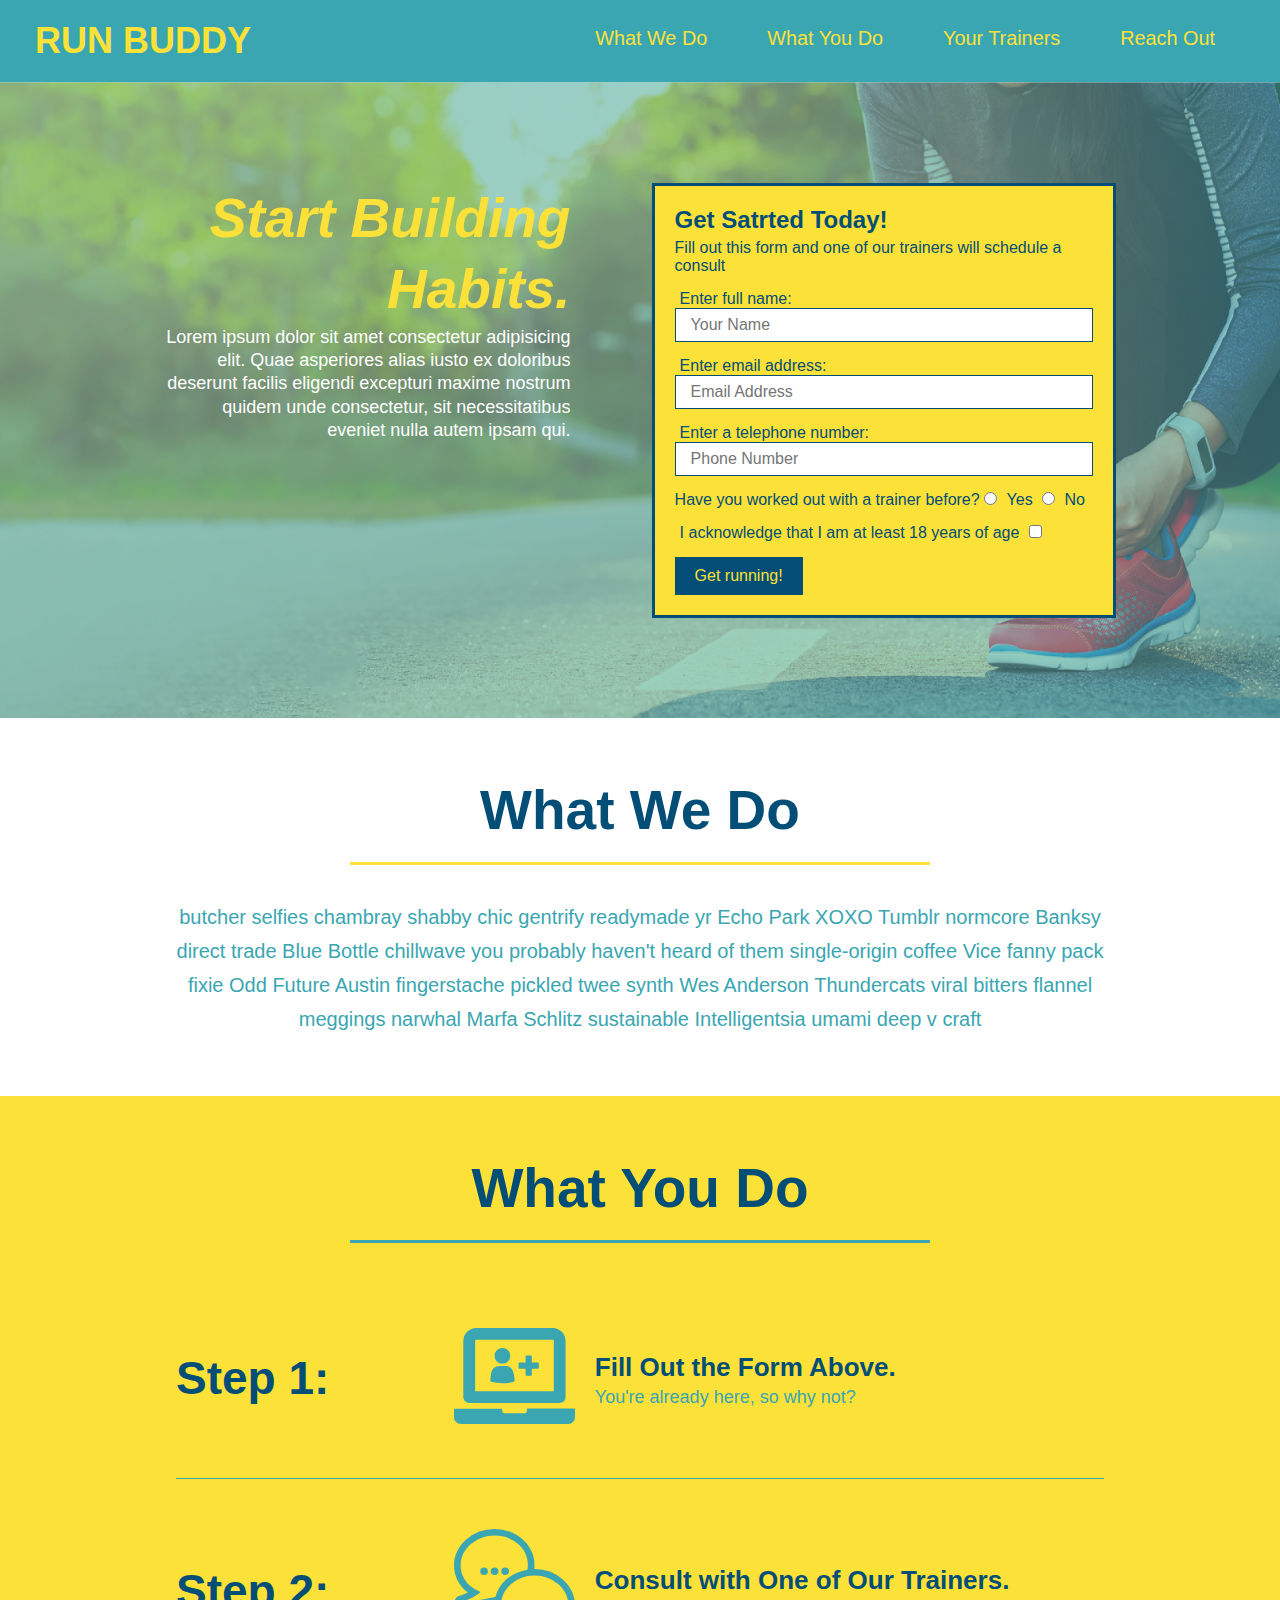
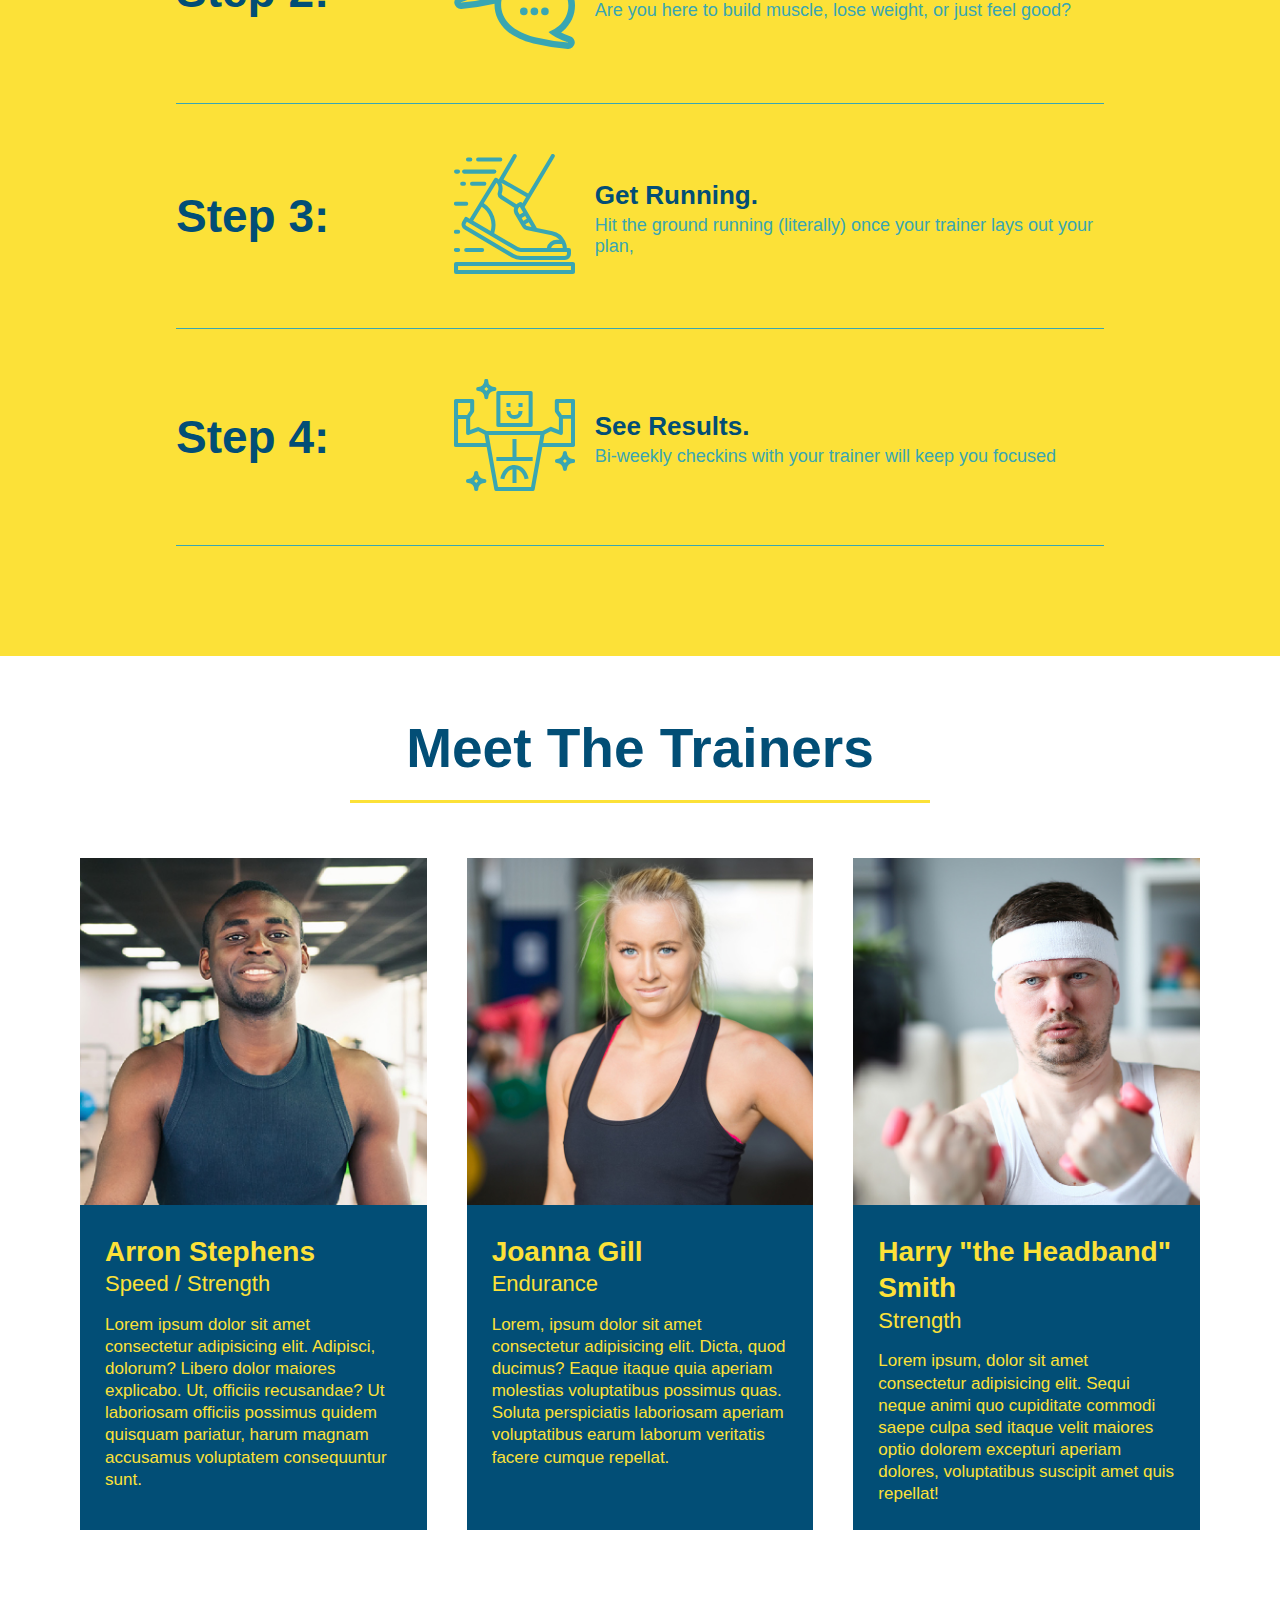
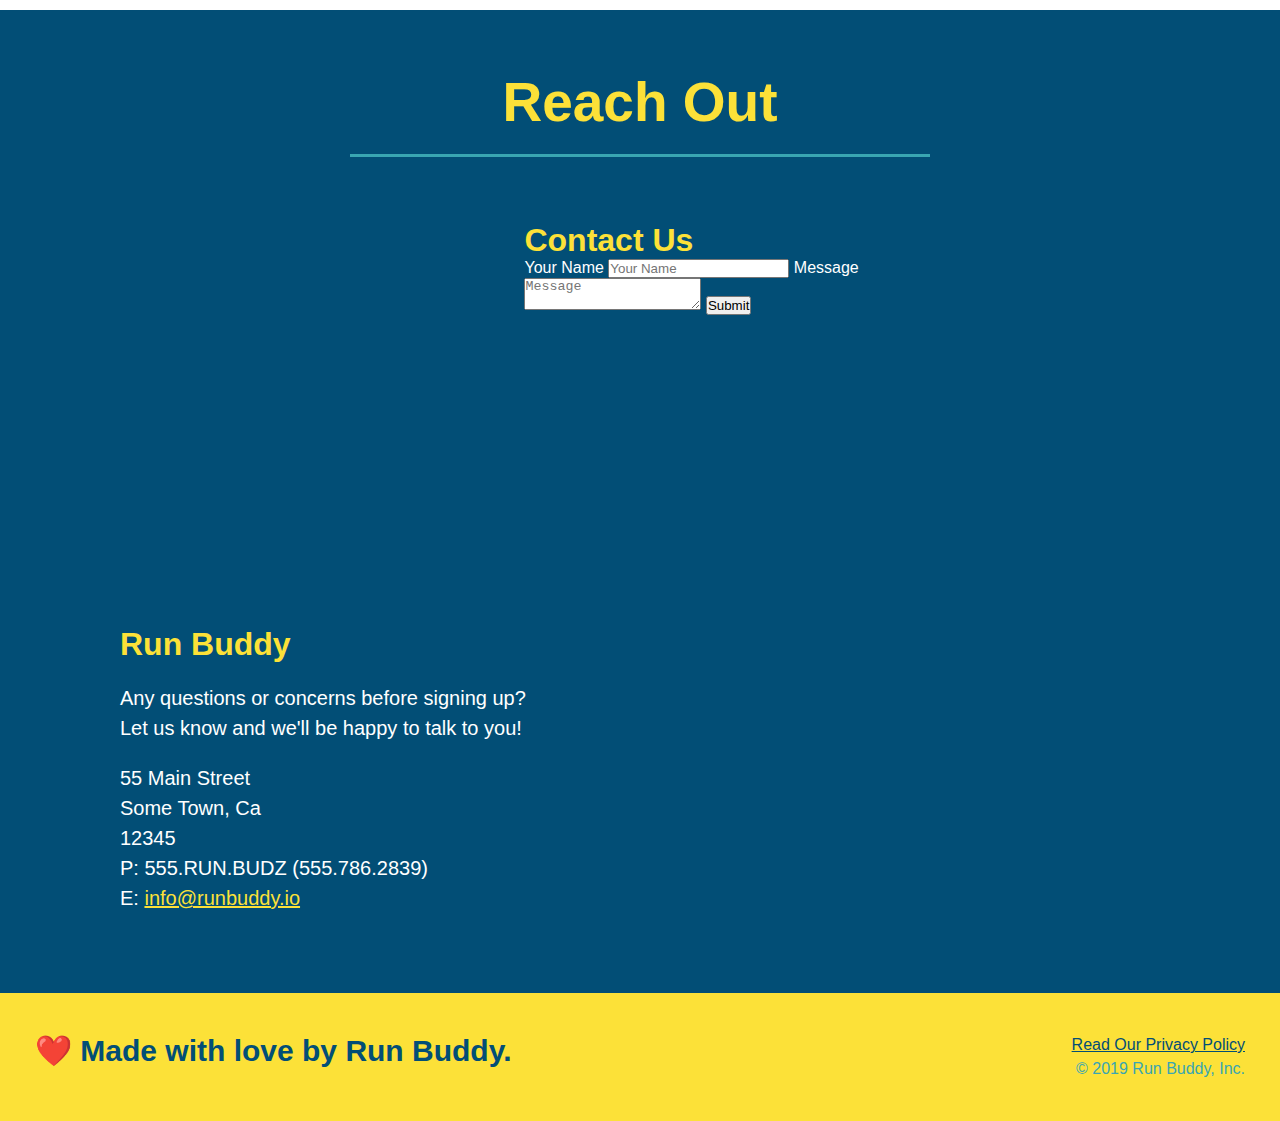
==== commit d340862c: "add flexbox to the trainers" ====
--- a/index.html
+++ b/index.html
@@ -159,45 +159,47 @@
     </section>
 
     <!-- "meet the trainers" section -->
-    <section id="your-trainers" class="trainers">
+    <section id="your-trainers">
         <div class="flex-row">
             <h2 class="section-title primary-border">Meet The Trainers</h2>
         </div>
-        <article class="trainer"> 
-            <img src="./assets/images/trainer-1.jpg" alt="Arron Stephens in his workout clothes, ready to pump iron" />
-            <div class="trainer-bio text-left">
-                <h3>Arron Stephens</h3>
-                <h4>Speed / Strength</h4>
-                <p>
-                    Lorem ipsum dolor sit amet consectetur adipisicing elit. Adipisci, dolorum? Libero dolor maiores explicabo. Ut, officiis recusandae? Ut laboriosam officiis possimus quidem quisquam pariatur, harum magnam accusamus voluptatem consequuntur sunt.
-                </p>
-            </div>
-        </article>
-
-        <!-- second trainer bio -->
-        <article class="trainer">   
-            <div class="trainer-bio text-right"> 
-                <h3>Joanna Gill</h3>
-                <h4>Endurance</h4>
-                <p> 
-                    Lorem, ipsum dolor sit amet consectetur adipisicing elit. Dicta, quod ducimus? Eaque itaque quia aperiam molestias voluptatibus possimus quas. Soluta perspiciatis laboriosam aperiam voluptatibus earum laborum veritatis facere cumque repellat.
-                </p>
-            </div>
-            <img src="./assets/images/trainer-2.jpg" alt="Joanna Gill cooling off after a workout" />         
-        </article>
-
-        <!-- third trainer bio -->
-        <article class="trainer">
-            <img src="./assets/images/trainer-3.jpg" alt="Harry Smith wearing a headband and lifting comically small pink weights" />
-            <div class="trainer-bio text-left">
-            <h3>Harry "the Headband" Smith</h3>
-            <h4>Strength</h4>
-            <p>
-                Lorem ipsum, dolor sit amet consectetur adipisicing elit. Sequi neque animi quo cupiditate commodi saepe culpa sed
-                itaque velit maiores optio dolorem excepturi aperiam dolores, voluptatibus suscipit amet quis repellat!
-            </p>
-            </div>
-        </article>
+        <div class="trainers">
+            <article class="trainer"> 
+                <img src="./assets/images/trainer-1.jpg" alt="Arron Stephens in his workout clothes, ready to pump iron" />
+                <div class="trainer-bio">
+                    <h3 class="trainer-name">Arron Stephens</h3>
+                    <h4 class="trainer-role">Speed / Strength</h4>
+                    <p>
+                        Lorem ipsum dolor sit amet consectetur adipisicing elit. Adipisci, dolorum? Libero dolor maiores explicabo. Ut, officiis recusandae? Ut laboriosam officiis possimus quidem quisquam pariatur, harum magnam accusamus voluptatem consequuntur sunt.
+                    </p>
+                </div>
+            </article>
+
+            <!-- second trainer bio -->
+            <article class="trainer">
+                <img src="./assets/images/trainer-2.jpg" alt="Joanna Gill cooling off after a workout" />          
+                <div class="trainer-bio"> 
+                    <h3 class="trainer-name">Joanna Gill</h3>
+                    <h4 class="trainer-role">Endurance</h4>
+                    <p> 
+                        Lorem, ipsum dolor sit amet consectetur adipisicing elit. Dicta, quod ducimus? Eaque itaque quia aperiam molestias voluptatibus possimus quas. Soluta perspiciatis laboriosam aperiam voluptatibus earum laborum veritatis facere cumque repellat.
+                    </p>
+                </div>
+            </article>
+
+            <!-- third trainer bio -->
+            <article class="trainer">
+                <img src="./assets/images/trainer-3.jpg" alt="Harry Smith wearing a headband and lifting comically small pink weights" />
+                <div class="trainer-bio">
+                    <h3 class="trainer-name">Harry "the Headband" Smith</h3>
+                    <h4 class="trainer-role">Strength</h4>
+                    <p>
+                        Lorem ipsum, dolor sit amet consectetur adipisicing elit. Sequi neque animi quo cupiditate commodi saepe culpa sed
+                        itaque velit maiores optio dolorem excepturi aperiam dolores, voluptatibus suscipit amet quis repellat!
+                    </p>
+                </div>
+            </article>
+        </div>
     </section>
 
     <!-- "reach out" section -->
--- a/assets/css/style.css
+++ b/assets/css/style.css
@@ -222,23 +222,27 @@
     max-width: 100%;
 }
 
+.trainers {
+    width: 100%;
+    margin: 0 auto;
+    display: flex;
+    flex-wrap: wrap;
+    justify-content: space-around;
+}
 .trainer {
-    width: 900px;
-    margin: 0 auto 30px auto;
+    margin: 20px;
     background: #024e76;
     color: #fce138;
-    overflow: auto; 
+    flex: 1;
 }
 
 .trainer img {
-    width: 35%;
-    float: left;
+    width: 100%;
 }
 
 .trainer-bio {
-    padding: 35px;
-    float: left;
-    width: 65%;
+    padding: 25px;
+    line-height: 1.3;
 }
 
 .text-left {
@@ -254,19 +258,17 @@
 }
 
 .trainer-bio h3 {
-    font-size: 32px;
-    margin-bottom: 8px;
+    font-size: 28px;
 }
 
 .trainer-bio h4 {
     font-weight: lighter;
-    font-size: 26px;
-    margin-bottom: 25px;
+    font-size: 22px;
+    margin-bottom: 15px;
 }
 
 .trainer-bio p {
     font-size: 17px;
-    line-height: 1.3;
 }
 
 /* REACH OUT STYLES START */
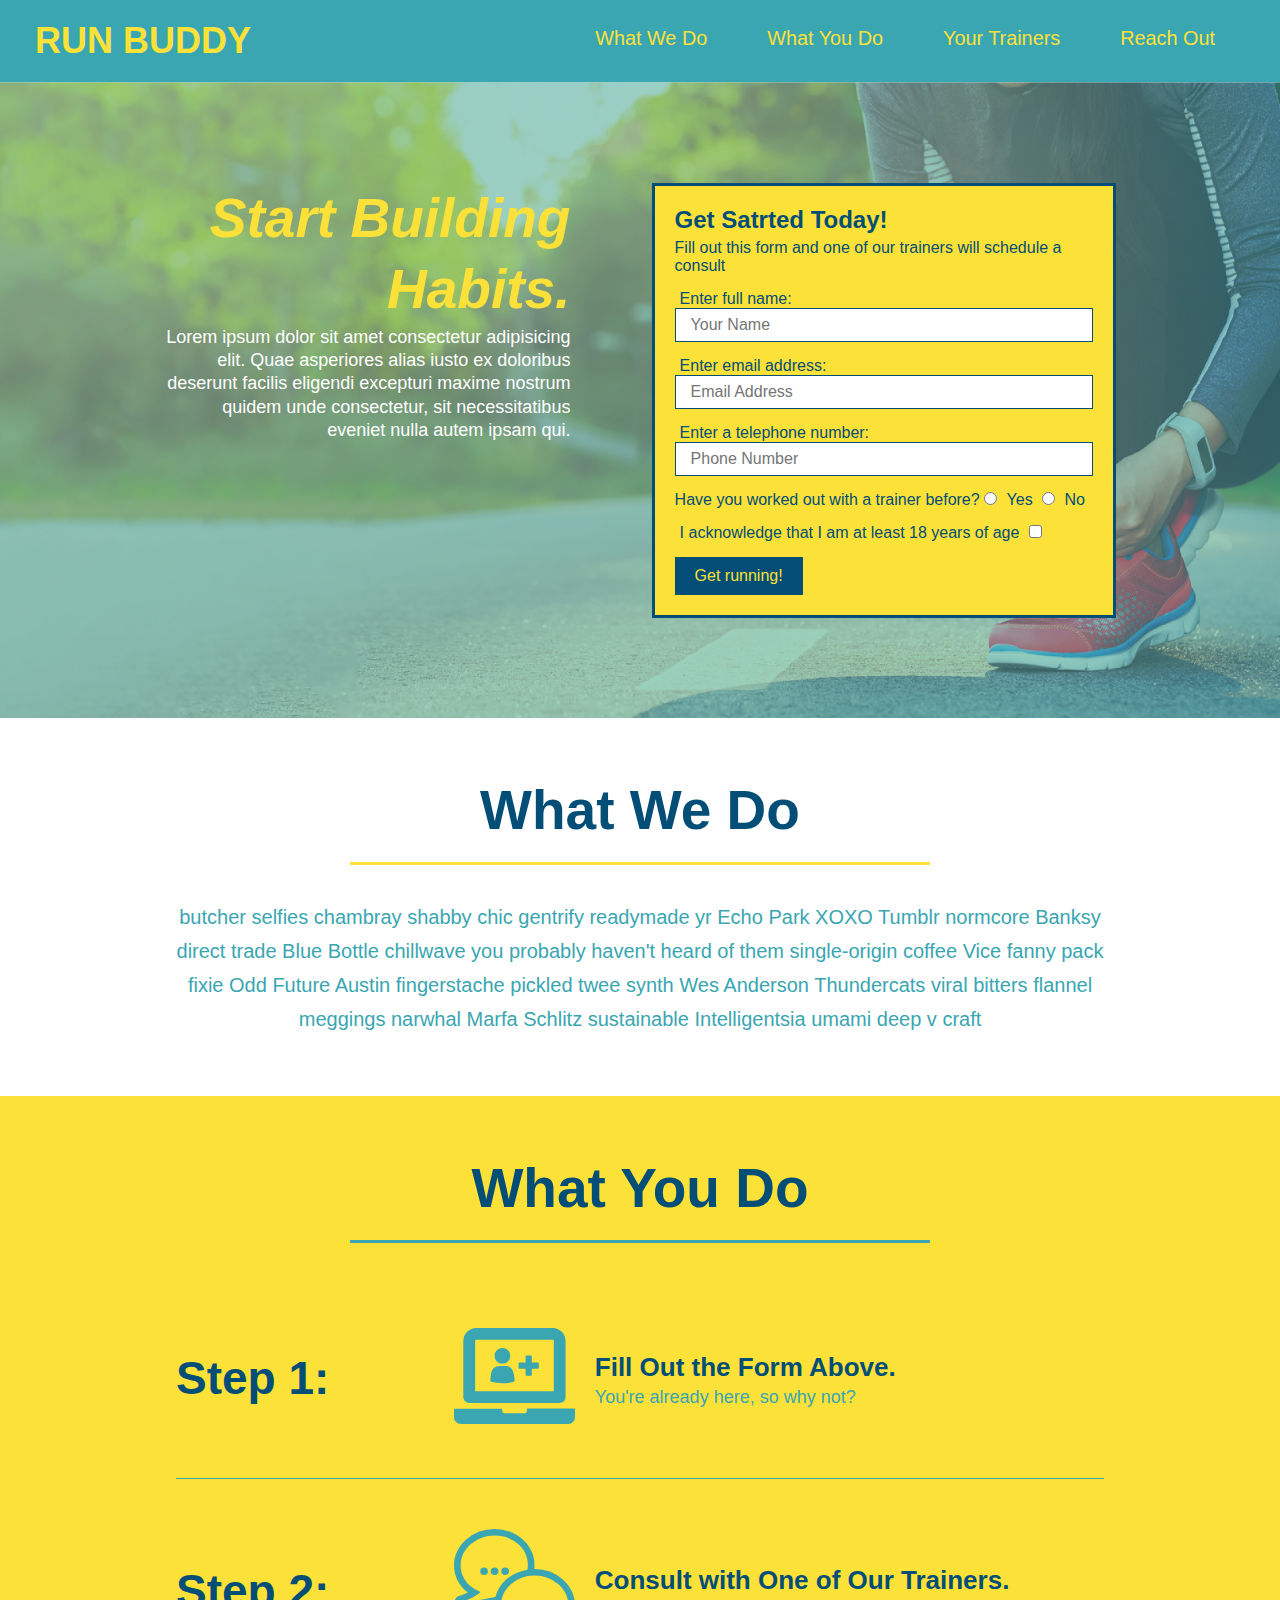
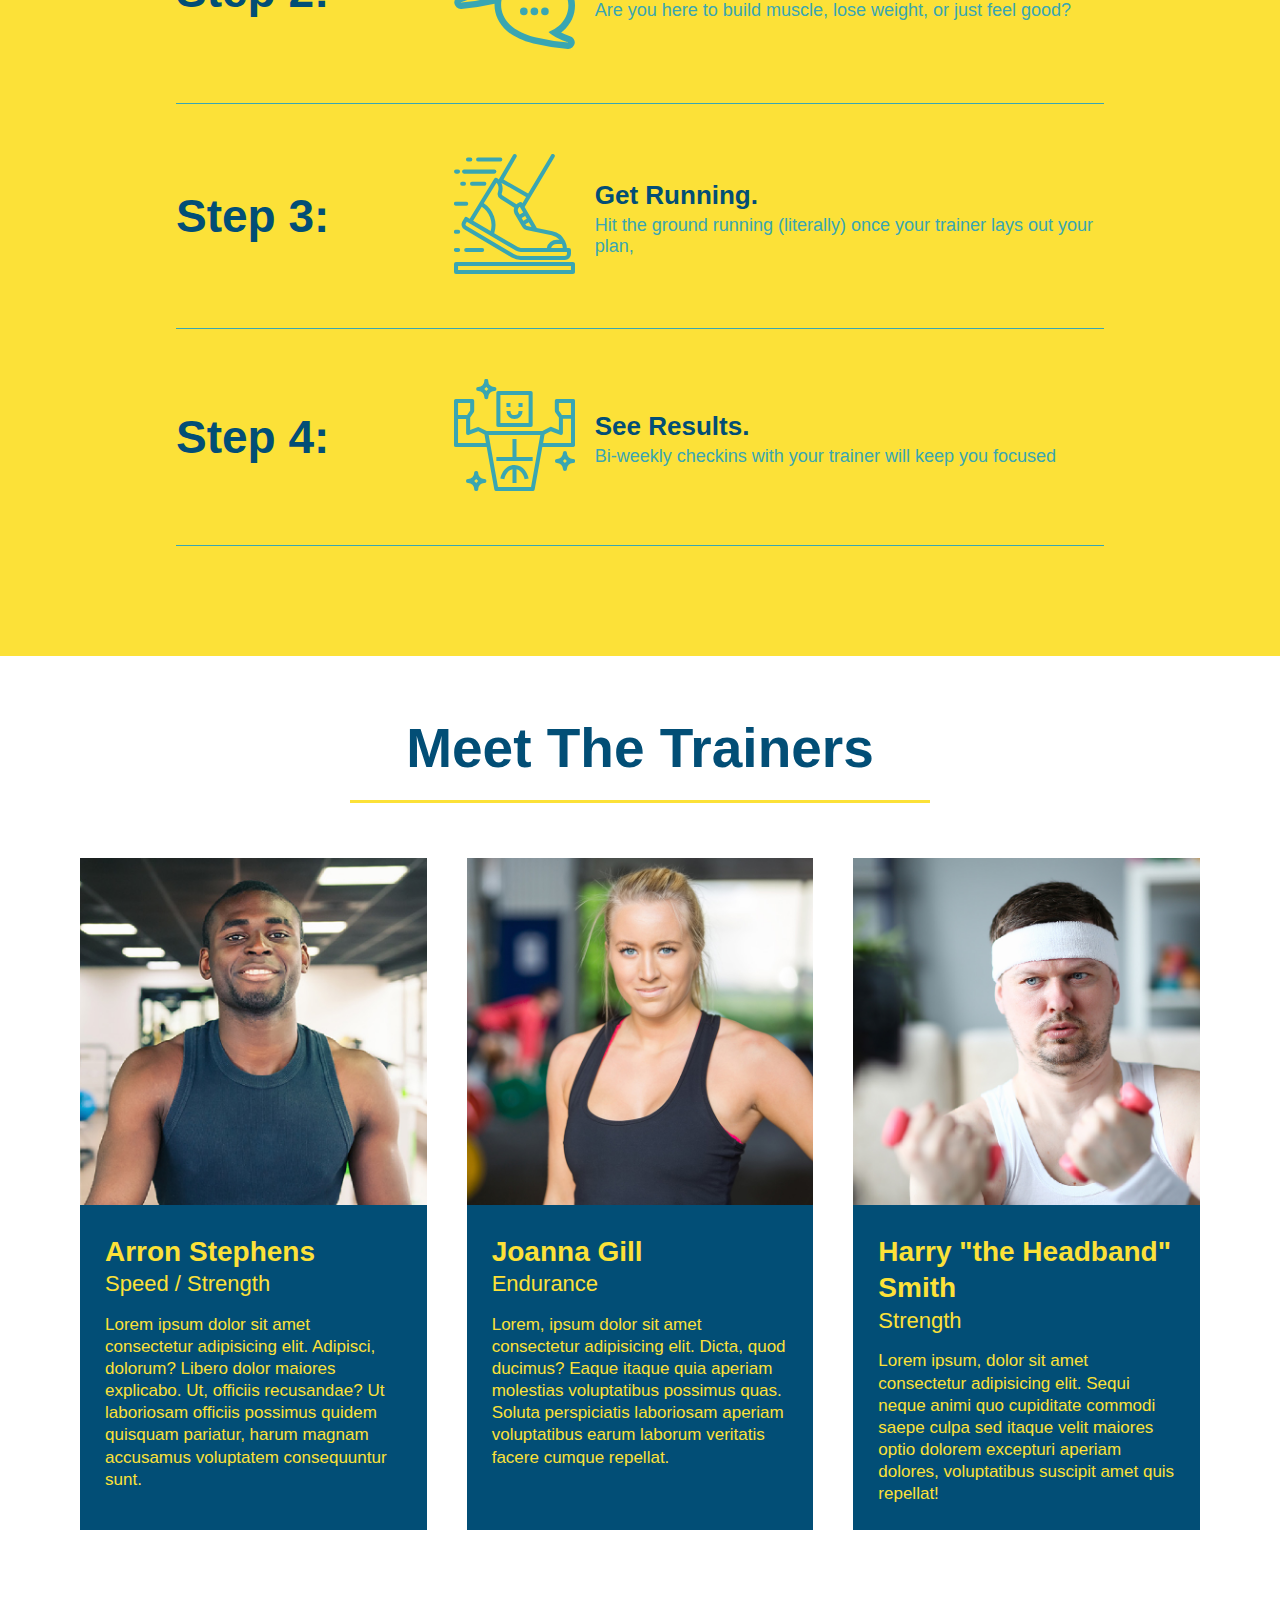
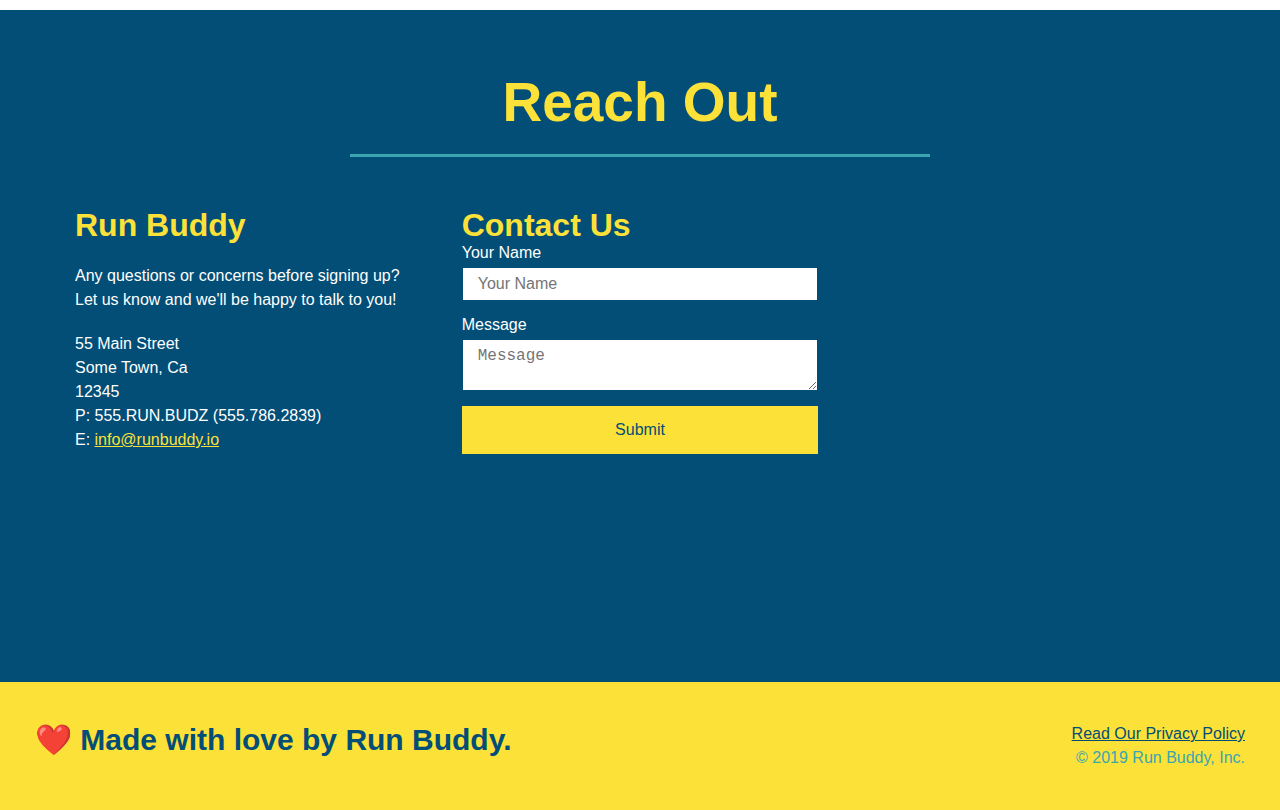
==== commit f7a5f2a8: "added flex to reach out" ====
--- a/index.html
+++ b/index.html
@@ -207,26 +207,7 @@
         <div class="flex-row">
             <h2 class="section-title secondary-border">Reach Out</h2>
         </div>
-        <div class="contact-info"> 
-            <iframe src="https://www.google.com/maps/embed?pb=!1m18!1m12!1m3!1d12893.16926324032!2d-115.20320183268728!3d36.1107355633388!2m3!1f0!2f0!3f0!3m2!1i1024!2i768!4f13.1!3m3!1m2!1s0x80c8c79e25dcf5c9%3A0x8f3a183665f16c0!2sChick-fil-A%20Flamingo%20%26%20Valley%20View!5e0!3m2!1sen!2sus!4v1627257425499!5m2!1sen!2sus" 
-            width="400" 
-            height="400" 
-            style="border:0;" 
-            allowfullscreen="" 
-            loading="lazy">
-            </iframe>
-            <div class="contact-form">
-                <h3>Contact Us</h3>
-                <form>
-                    <label for="contact-name">Your Name</label>
-                    <input type="text" id="contact-name" placeholder="Your Name" />
-                
-                    <label for="contact-message">Message</label>
-                    <textarea id="contact-message" placeholder="Message"></textarea>
-                
-                    <button type="submit">Submit</button>
-                </form>
-            </div>
+        <div class="contact-info">
             <div>
                 <h3>Run Buddy</h3>
                 <p>
@@ -240,8 +221,27 @@
                     12345<br />
                     P: 555.RUN.BUDZ (555.786.2839)<br/>
                     E: <a href="mailto:info@runbuddy.io">info@runbuddy.io</a>
-                  </address>
-              </div>
+                </address>
+            </div>
+            <div class="contact-form">
+                <h3>Contact Us</h3>
+                <form>
+                    <label for="contact-name">Your Name</label>
+                    <input type="text" id="contact-name" placeholder="Your Name" />
+                
+                    <label for="contact-message">Message</label>
+                    <textarea id="contact-message" placeholder="Message"></textarea>
+                
+                    <button type="submit">Submit</button>
+                </form>
+            </div>
+                <iframe src="https://www.google.com/maps/embed?pb=!1m18!1m12!1m3!1d12893.16926324032!2d-115.20320183268728!3d36.1107355633388!2m3!1f0!2f0!3f0!3m2!1i1024!2i768!4f13.1!3m3!1m2!1s0x80c8c79e25dcf5c9%3A0x8f3a183665f16c0!2sChick-fil-A%20Flamingo%20%26%20Valley%20View!5e0!3m2!1sen!2sus!4v1627257425499!5m2!1sen!2sus" 
+                width="400" 
+                height="400" 
+                style="border:0;" 
+                allowfullscreen="" 
+                loading="lazy">
+                </iframe>
         </div>
     </section>
 
--- a/assets/css/style.css
+++ b/assets/css/style.css
@@ -280,17 +280,21 @@
     color: #fce138;
 }
 
+.contact-info {
+    display: flex;
+    justify-content: space-between;
+    flex-wrap: wrap;
+}
+
+.contact-info >* {
+    flex: 1;
+    margin: 15px;
+}
 .contact-info iframe {
-    width: 400px;
     height: 400px;
 }
 
 .contact-info div {
-    width: 410px;
-    display: inline-block;
-    vertical-align: top;
-    text-align: left;
-    margin: 30px 0 0 60px;
     color: white;
 }
 
@@ -302,10 +306,30 @@
 .contact-info p, .contact-info address {
     margin: 20px 0;
     line-height: 1.5;
-    font-size: 20px;
+    font-size: 16px;
     font-style: normal;
 }
 
+.contact-form input, .contact-form textarea {
+    border: 1px solid #024e76;
+    display: block;
+    padding: 7px 15px;
+    font-size: 16px;
+    color: #024e76;
+    width: 100%;
+    margin-bottom: 15px;
+    margin-top: 5px;
+}
+
+.contact-form button{
+    width: 100%;
+    border: none;
+    background: #fce138;
+    color: #024e76;
+    text-align: center;
+    padding: 15px 0;
+    font-size: 16px;
+}
 .contact-info a {
     color: #fce138;
 }
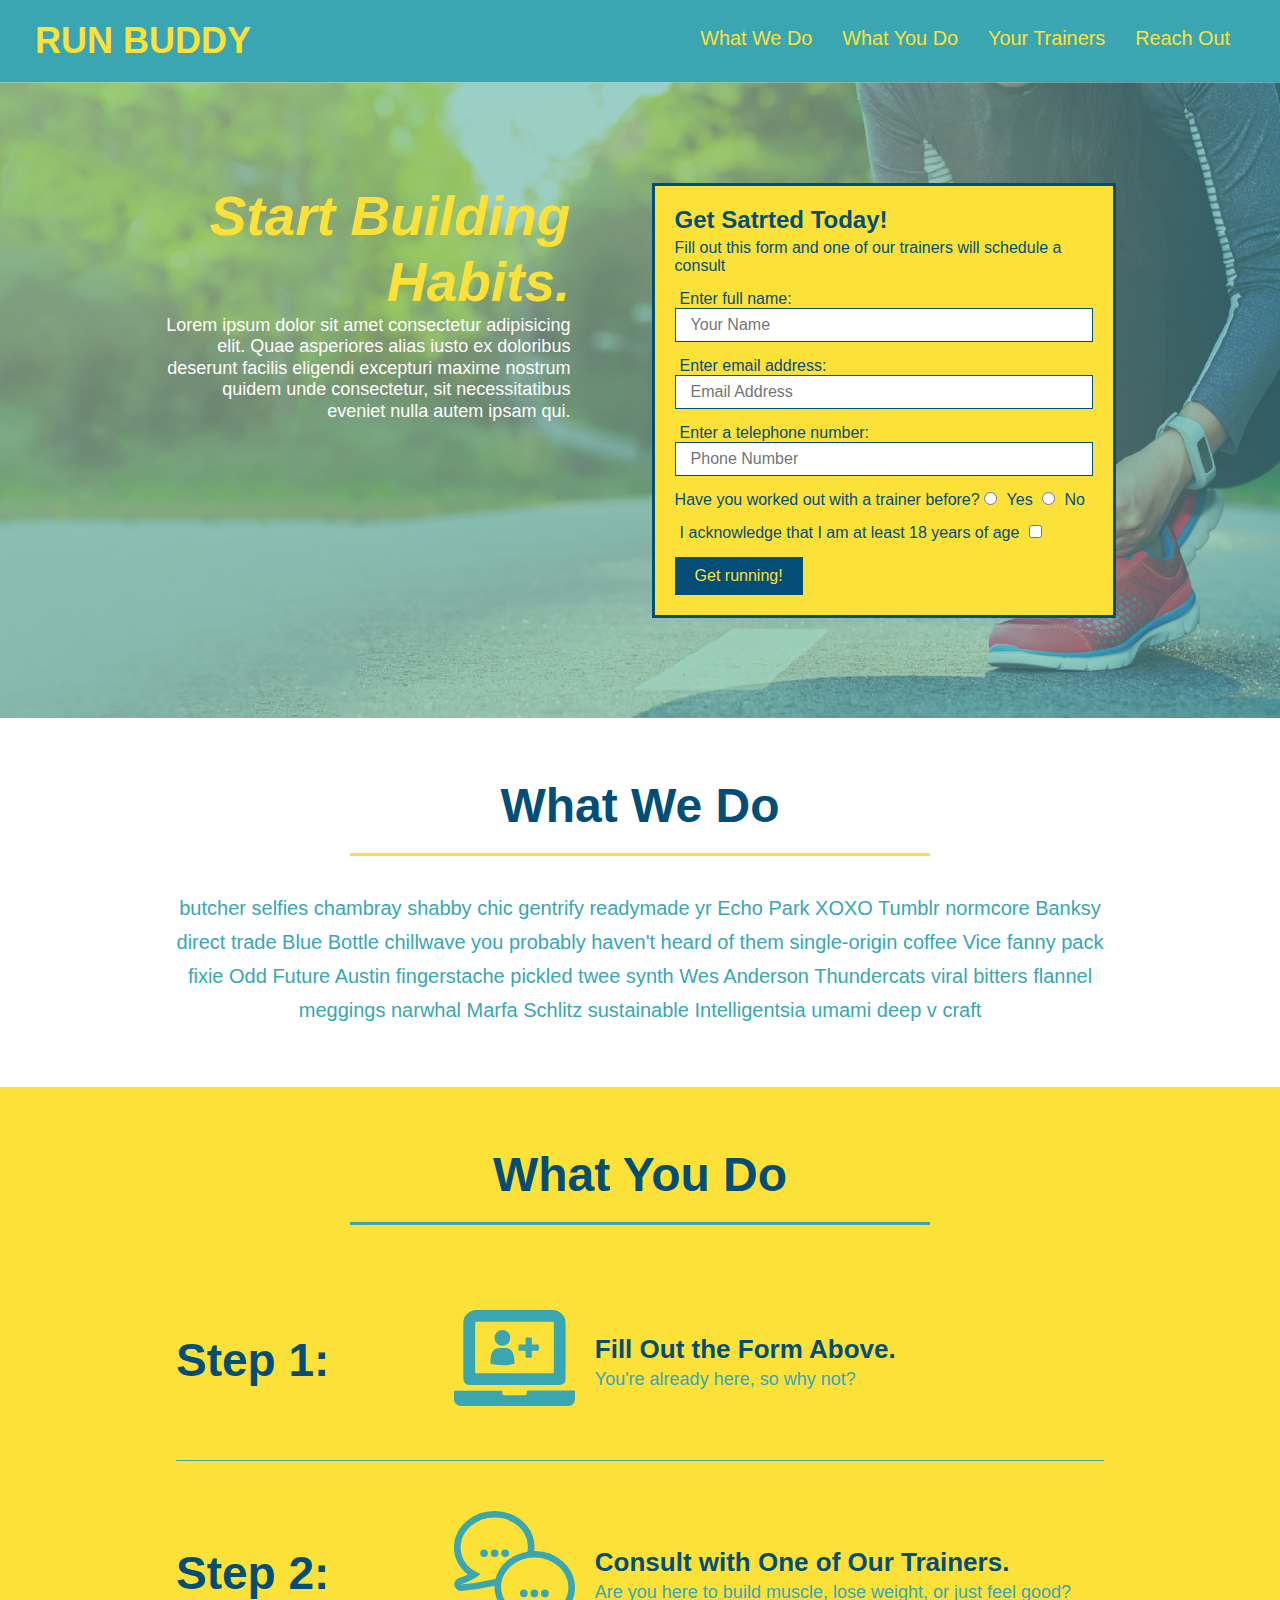
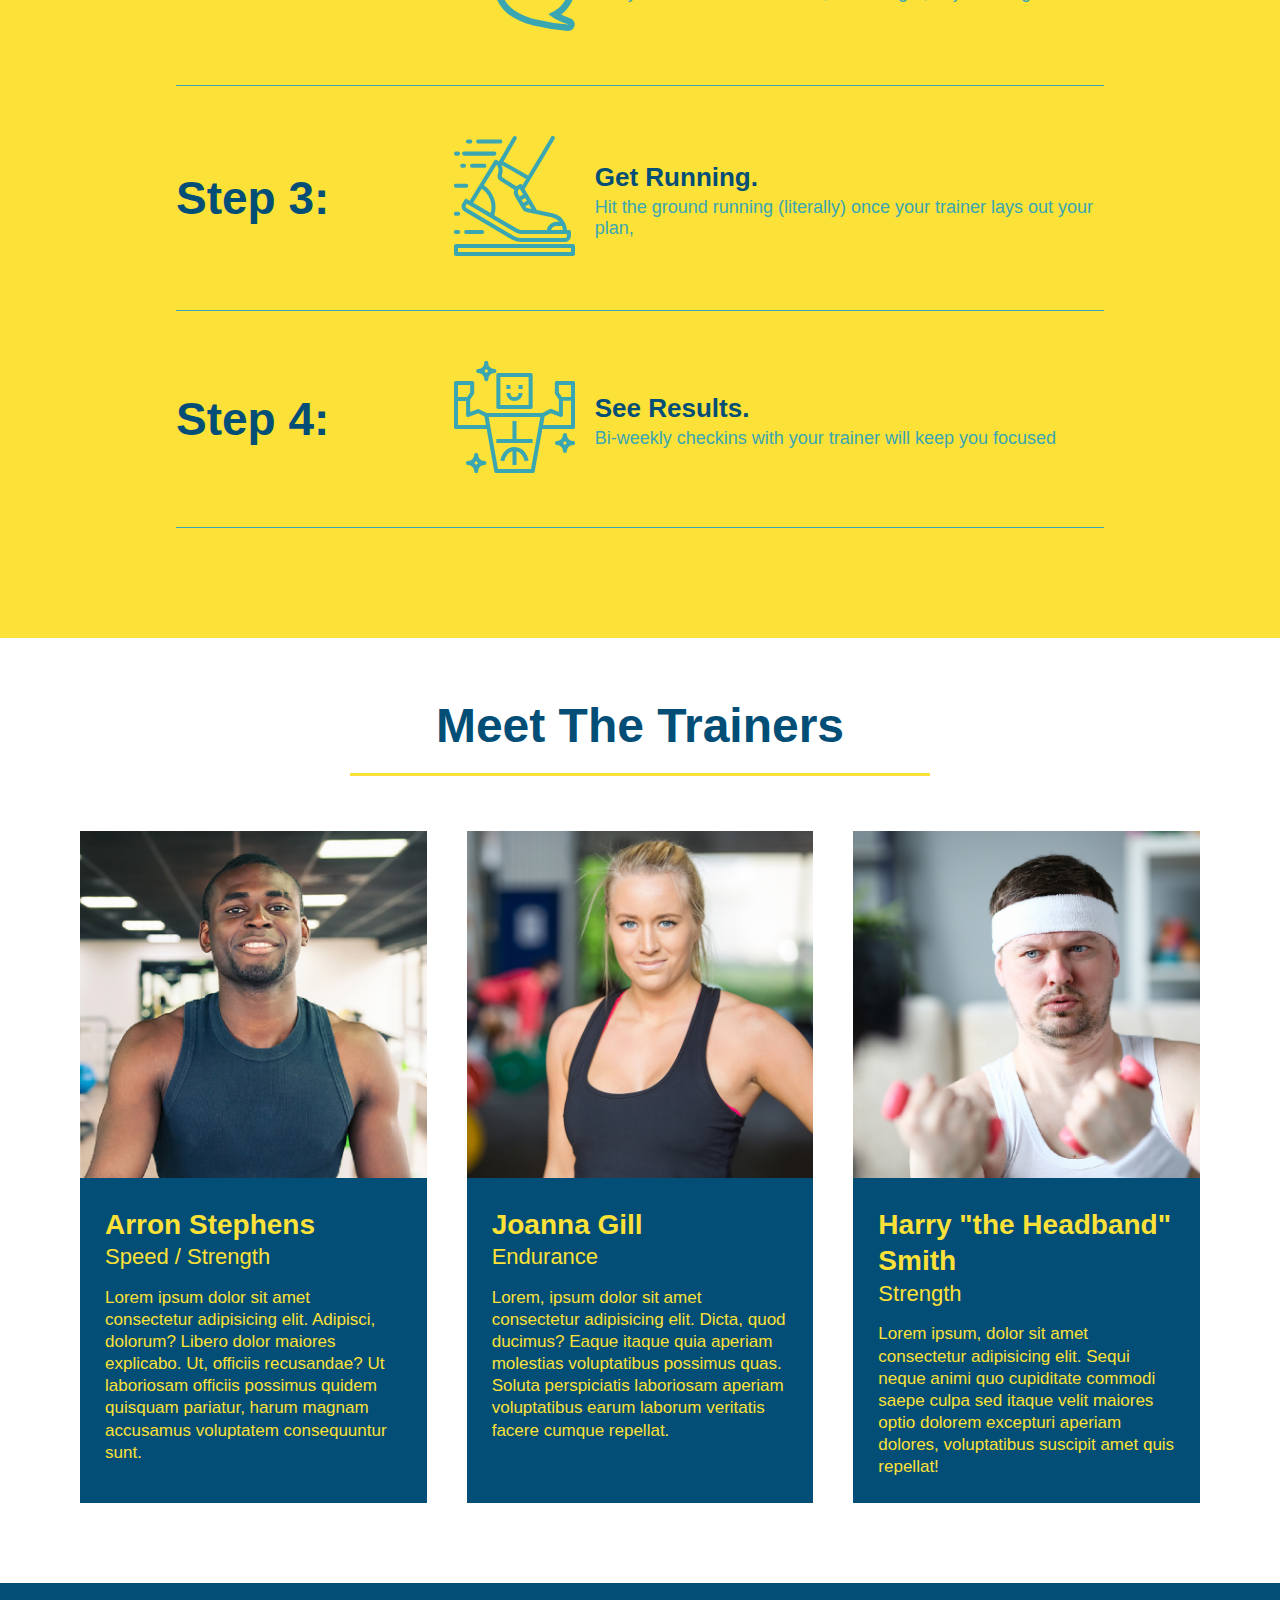
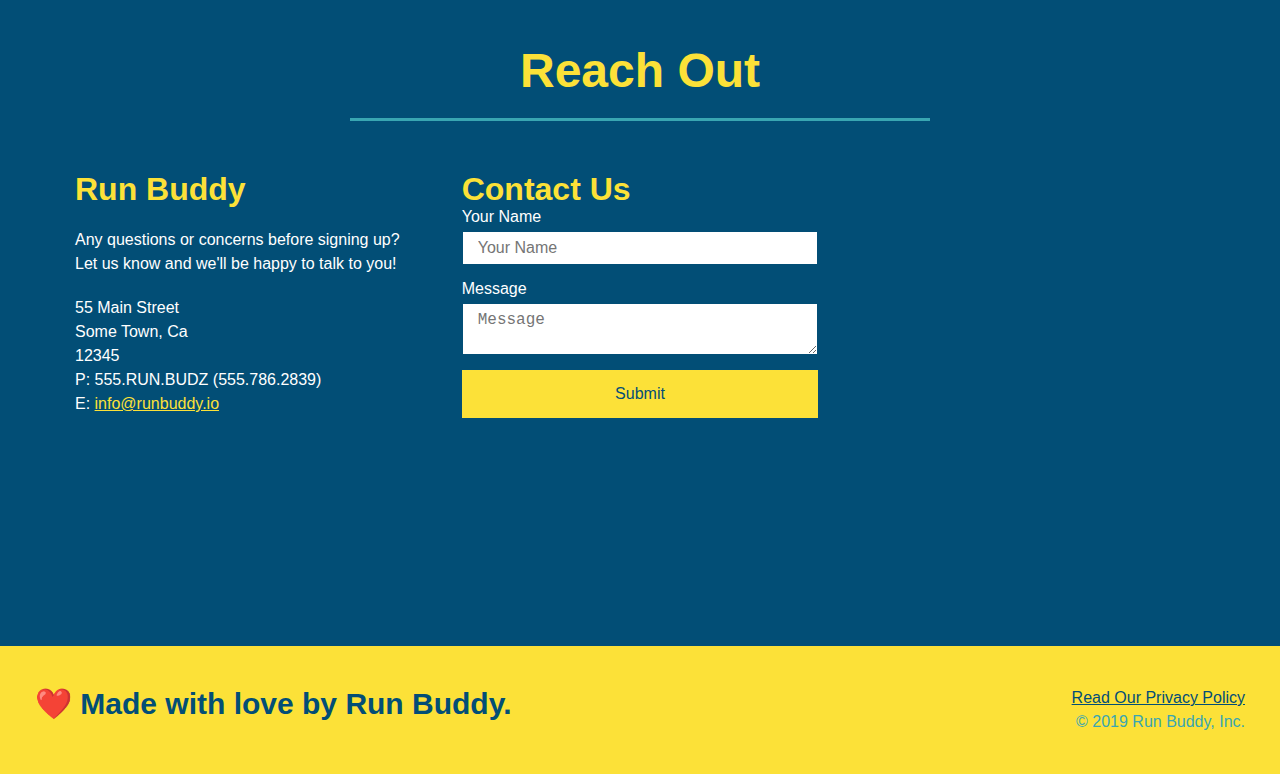
==== commit a4e46c99: "added meta and media queries" ====
--- a/index.html
+++ b/index.html
@@ -5,6 +5,7 @@
     <meta charset="UTF-8" />
     <link rel="stylesheet" href="./assets/css/style.css" />
     <title> Run Buddy</title>
+    <meta name="viewport" content="width=device-width, initial-scale=1.0" />
 </head>
 
 <body>
--- a/assets/css/style.css
+++ b/assets/css/style.css
@@ -43,7 +43,7 @@
 }
 
 header nav ul li a {
-    margin: 0 30px;
+    padding: 10px 15px;
     font-weight: lighter;
     font-size: 1.55vw;
 }
@@ -84,6 +84,7 @@
     display: flex;
     justify-content: center;
     flex-wrap: wrap;
+    align-items: flex-start;
 }
 
 .hero-cta {
@@ -92,7 +93,7 @@
     margin: 3.5%;
     color: #fff;
     font-size: 18px;
-    line-height: 1.3;
+    line-height: 1.2;
 }
 
 .hero-cta h2 {
@@ -157,7 +158,7 @@
 }
 
 .section-title {
-    font-size: 55px;
+    font-size: 48px;
     color: #024e76;
     border-bottom: 3px solid;
     padding-bottom: 20px;
@@ -347,4 +348,17 @@
     font-style: italic;
 }
 
-
+/* MEDIA QUERY FOR SMALLER DESKTOP SCREENS AND SMALLER */
+@media screen and (max-width: 980px) {
+   
+}
+  
+  /* MEDIA QUERY FOR TABLETS AND SMALLER */
+@media screen and (max-width: 768px) {
+    
+}
+  
+  /* MEDIA QUERY FOR MOBILE PHONES AND SMALLER */
+@media screen and (max-width: 575px) {
+   
+}
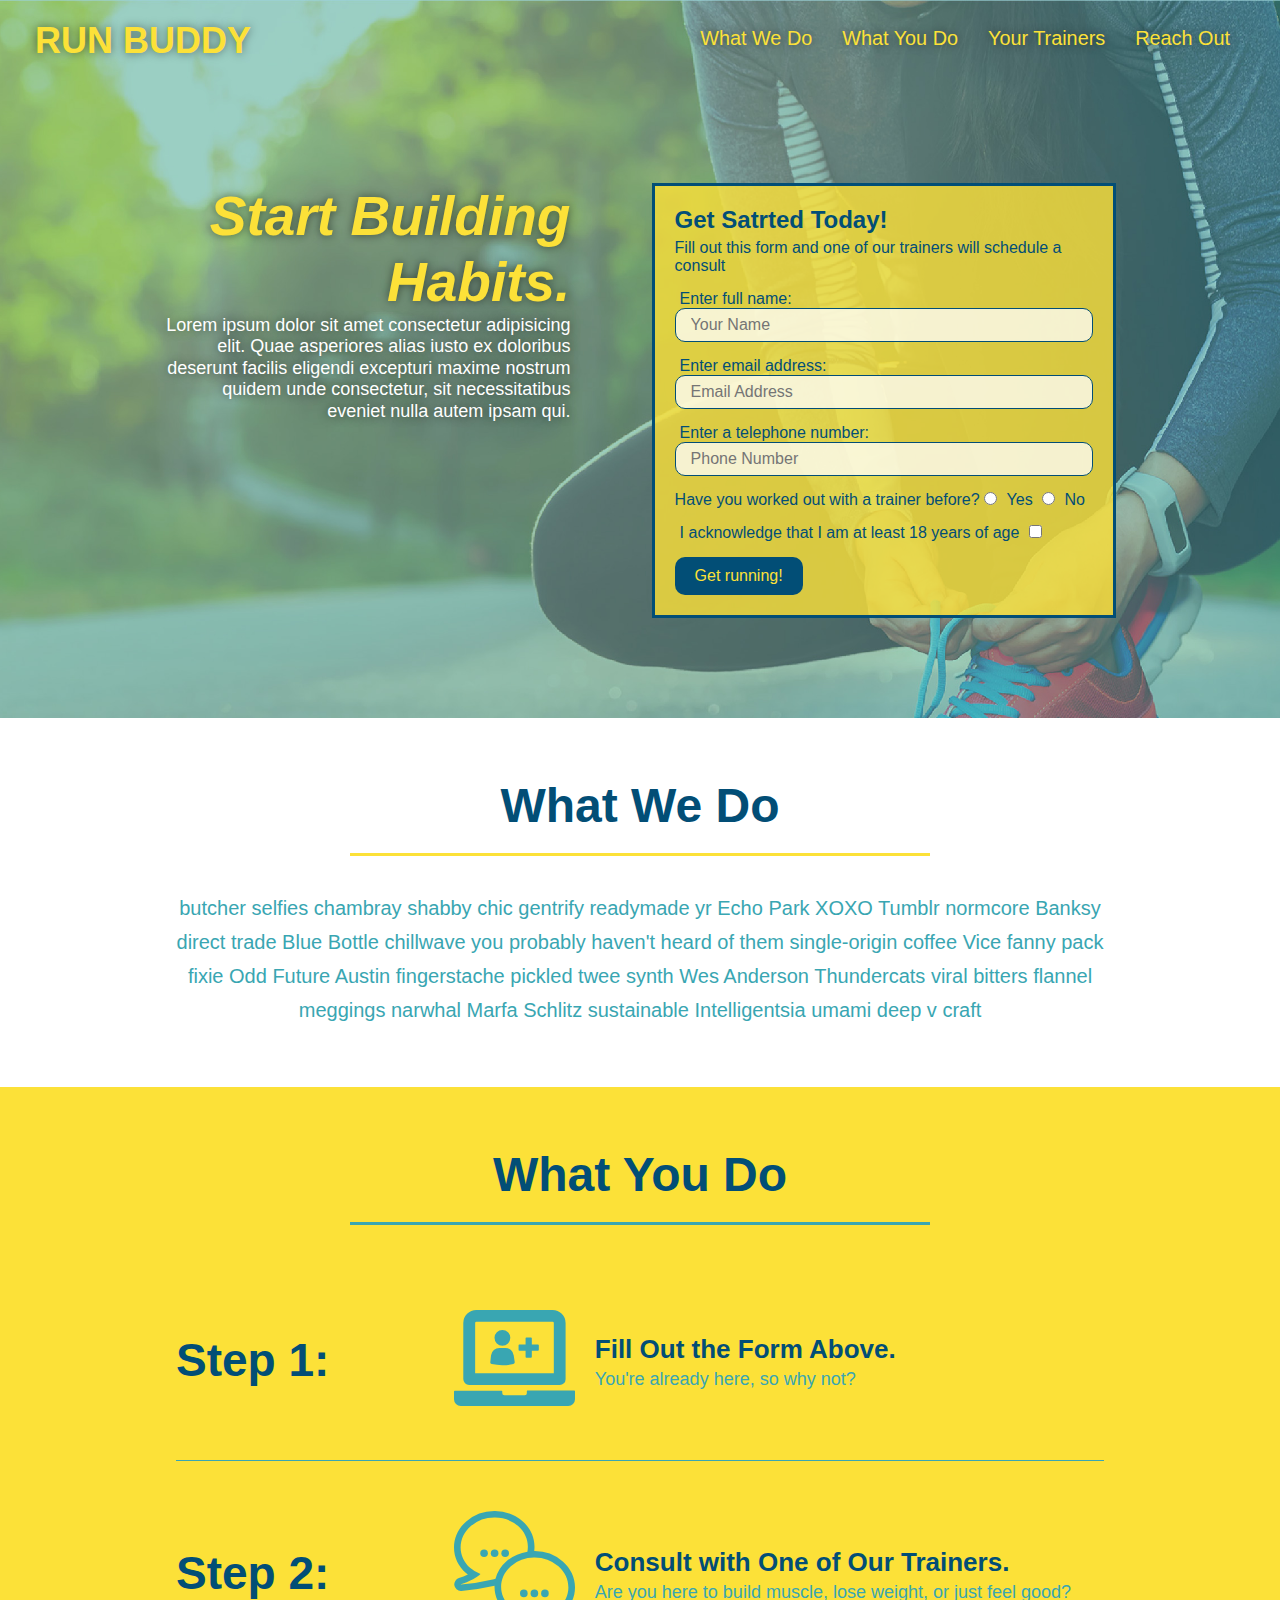
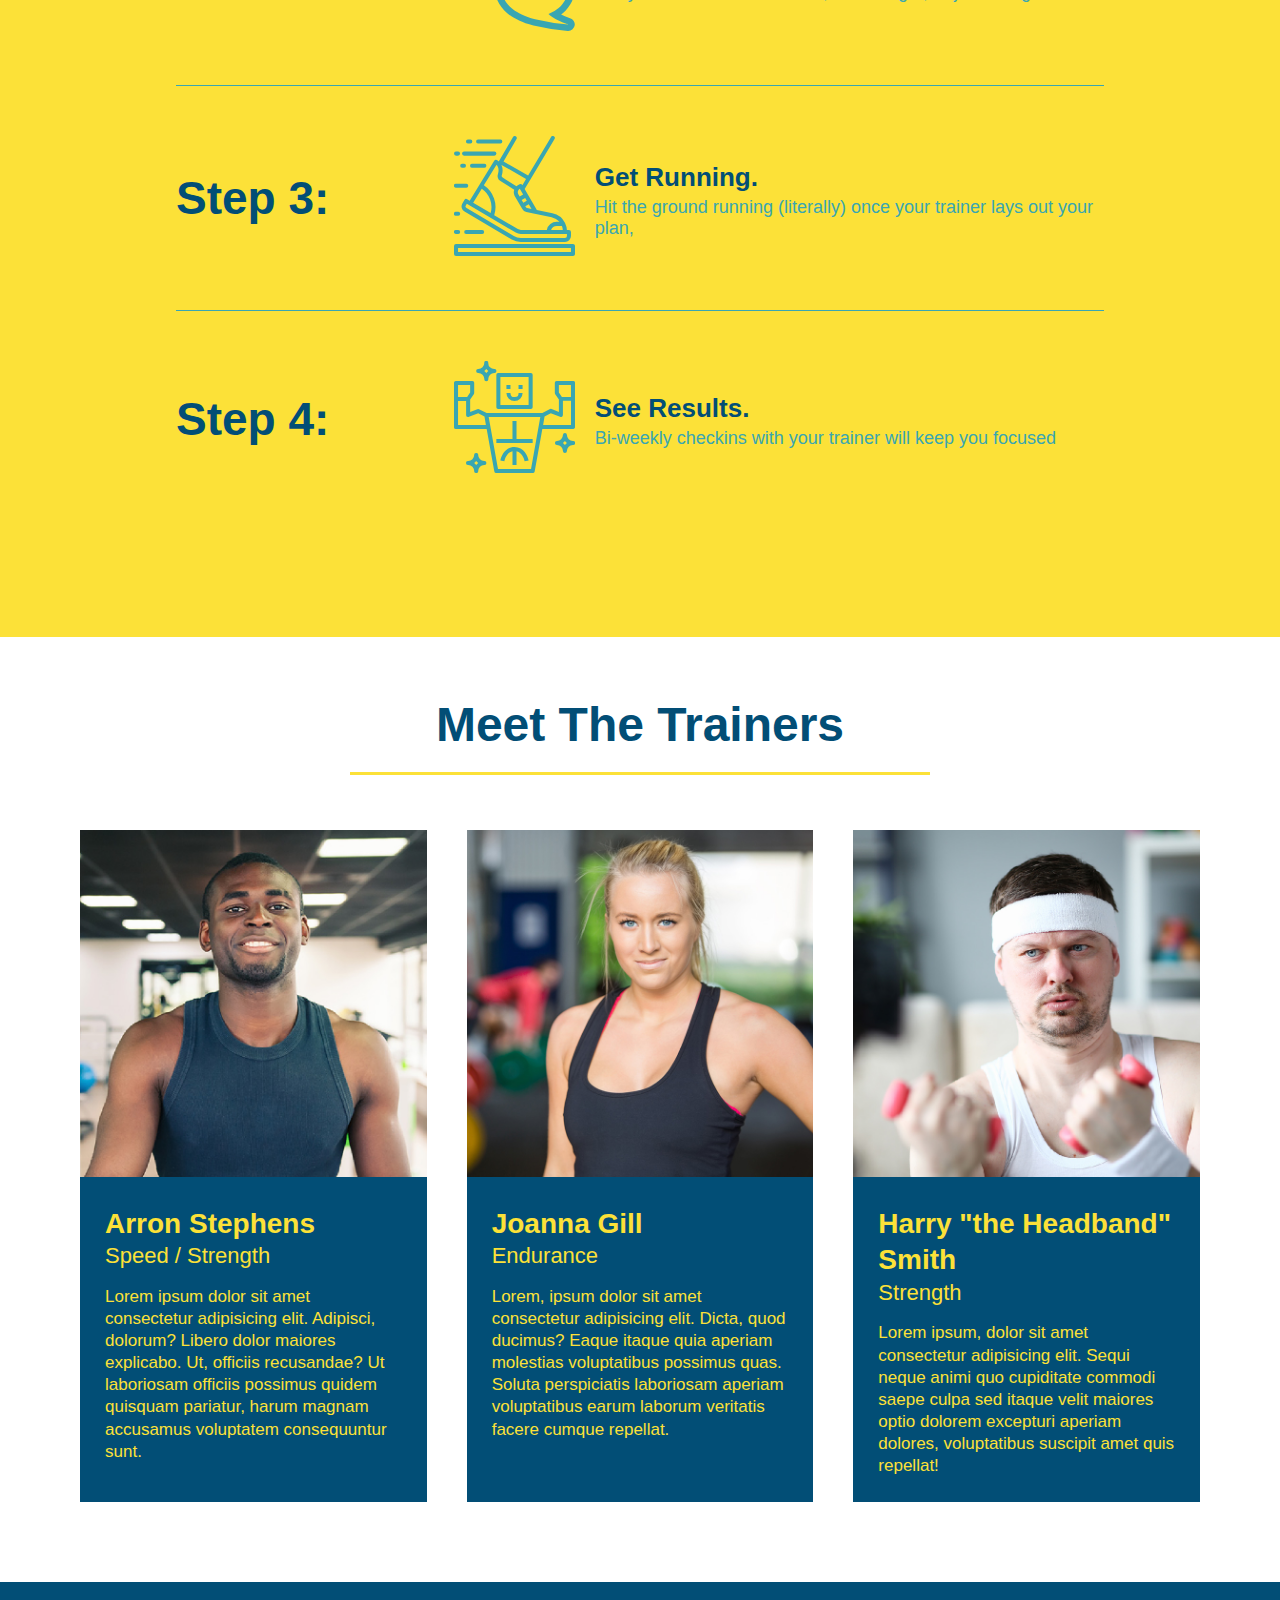
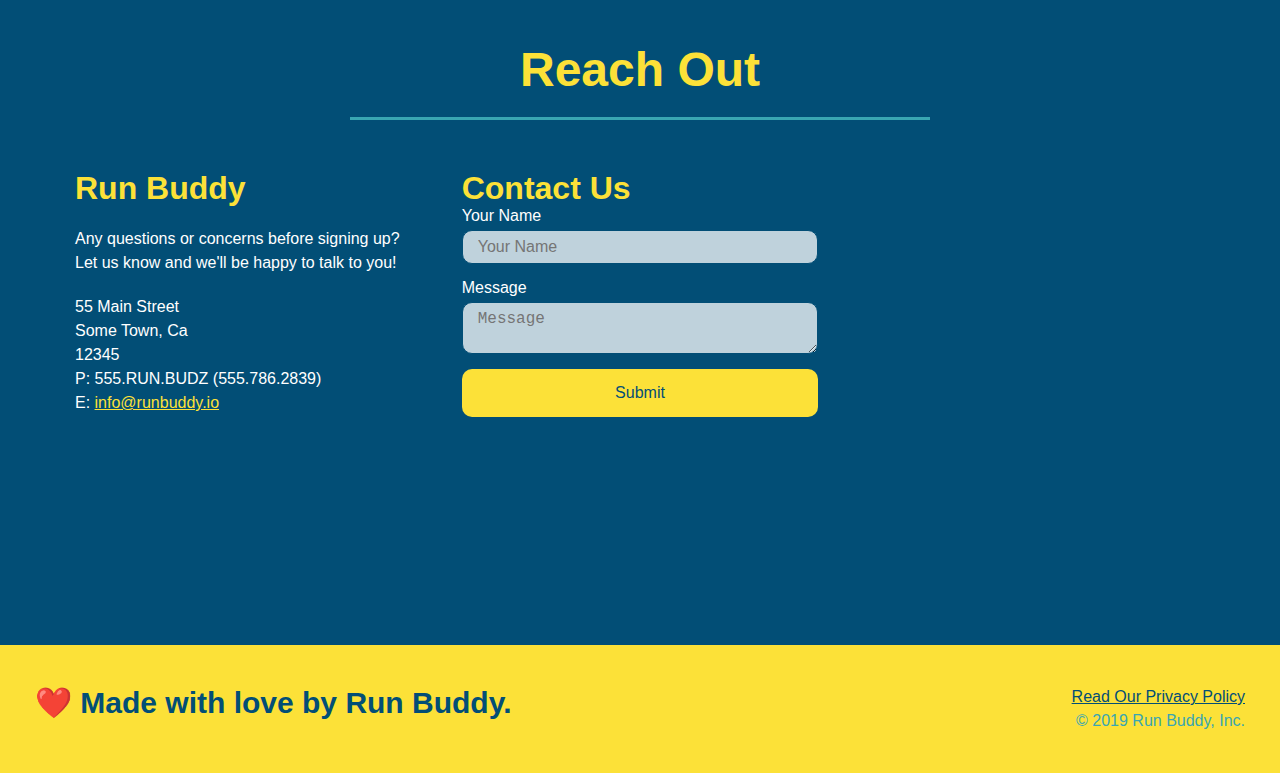
==== commit bd8bf4a9: "added style for button hover, input focus and removed line under step 4" ====
--- a/index.html
+++ b/index.html
@@ -98,65 +98,54 @@
         <div class="flex-row">
             <h2 class="section-title secondary-border">What You Do</h2>
         </div>  
-        <div> 
-            <div class="step">
-                <h3>Step 1:</h3>
-                <div class="step-info">
-                    <div class="step-img">
-                        <img src="./assets/images/step-1.svg" alt="" />
-                    </div>
-                    <div class="step-text">
-                        <h4>Fill Out the Form Above.</h4>
-                        <p>You're already here, so why not?</p>
-                    </div>
-                </div>
-            </div>
-        </div>
-
-        <div>
-            <div class="step">
-                <h3>Step 2:</h3>
-                <div class="step-info">
-                    <div class="step-img">
-                        <img src="./assets/images/step-2.svg" alt="" />
-                    </div>
-                    <div class="step-text">
-                        <h4>Consult with One of Our Trainers.</h4>
-                        <p>Are you here to build muscle, lose weight, or just feel good?</p>
-                    </div>
-                </div>
-            </div>
-        </div>
-
-        <div>
-            <div class="step">
-                <h3>Step 3:</h3>
-                <div class="step-info">
-                    <div class="step-img">
-                        <img src="./assets/images/step-3.svg" alt="" />
-                    </div>
-                    <div class="step-text">
-                        <h4>Get Running.</h4>
-                        <p>Hit the ground running (literally) once your trainer lays out your plan,</p>
-                    </div>
-                </div>
-            </div>
-        </div>
-
-        <div>
-            <div class="step">
-                <h3>Step 4:</h3>
-                <div class="step-info">
-                    <div class="step-img">
-                        <img src="./assets/images/step-4.svg" alt="" />
-                    </div>
-                    <div class="step-text">
-                        <h4>See Results.</h4>
-                        <p>Bi-weekly checkins with your trainer will keep you focused</p>
-                    </div>
-                </div>
-            </div>
-        </div>  
+        <div class="step">
+            <h3>Step 1:</h3>
+            <div class="step-info">
+                <div class="step-img">
+                    <img src="./assets/images/step-1.svg" alt="" />
+                </div>
+                <div class="step-text">
+                    <h4>Fill Out the Form Above.</h4>
+                    <p>You're already here, so why not?</p>
+                </div>
+            </div>
+        </div>
+        <div class="step">
+            <h3>Step 2:</h3>
+            <div class="step-info">
+                <div class="step-img">
+                    <img src="./assets/images/step-2.svg" alt="" />
+                </div>
+                <div class="step-text">
+                    <h4>Consult with One of Our Trainers.</h4>
+                    <p>Are you here to build muscle, lose weight, or just feel good?</p>
+                </div>
+            </div>
+        </div>
+        <div class="step">
+            <h3>Step 3:</h3>
+            <div class="step-info">
+                <div class="step-img">
+                    <img src="./assets/images/step-3.svg" alt="" />
+                </div>
+                <div class="step-text">
+                    <h4>Get Running.</h4>
+                    <p>Hit the ground running (literally) once your trainer lays out your plan,</p>
+                </div>
+            </div>
+        </div>
+        <div class="step">
+            <h3>Step 4:</h3>
+            <div class="step-info">
+                <div class="step-img">
+                    <img src="./assets/images/step-4.svg" alt="" />
+                </div>
+                <div class="step-text">
+                    <h4>See Results.</h4>
+                    <p>Bi-weekly checkins with your trainer will keep you focused</p>
+                </div>
+            </div>
+        </div>
     </section>
 
     <!-- "meet the trainers" section -->
--- a/assets/css/style.css
+++ b/assets/css/style.css
@@ -16,6 +16,14 @@
     display: flex;
     justify-content: space-between;
     flex-wrap: wrap;
+    position: -webkit-sticky;
+    position: sticky;
+    top: 0;
+    background-image: url("../images/hero-bg.jpg");
+    background-size: cover;
+    background-position: center;
+    background-attachment: fixed;
+    background-position: 80%;
 }
 
 header h1{
@@ -23,6 +31,7 @@
     font-size: 36px;
     color: #fce138;
     margin: 0;
+    text-shadow: 0 0 10px rgba(0, 0, 0, 0.5);
 }
 
 header a {
@@ -46,6 +55,14 @@
     padding: 10px 15px;
     font-weight: lighter;
     font-size: 1.55vw;
+    text-shadow: 0 0 10px rgba(0, 0, 0, 0.5);
+}
+
+header nav ul li a:hover {
+    background: #fce138;
+    color: #024e76;
+    border-radius: 15px;
+    text-shadow: none;
 }
 
 footer {
@@ -85,6 +102,8 @@
     justify-content: center;
     flex-wrap: wrap;
     align-items: flex-start;
+    background-attachment: fixed;
+    background-position: 80%;
 }
 
 .hero-cta {
@@ -94,6 +113,7 @@
     color: #fff;
     font-size: 18px;
     line-height: 1.2;
+    text-shadow: 0 0 10px rgba(0, 0, 0, 0.5);
 }
 
 .hero-cta h2 {
@@ -109,6 +129,7 @@
     color: #024e76;
     width: 40%;
     margin: 3.5%;
+    background-color: rgba(252, 225, 56, 0.8);
 }
 
 .hero-form h3 {
@@ -129,7 +150,15 @@
     color: #024e76;
     width: 100%;
     margin-bottom: 15px;
-}
+    border-radius: 10px;
+    background-color: rgba(255,255,255, 0.75);
+}
+
+.form-input:focus {
+    background-color: rgba(255,255,255, 1);
+    outline: none;
+}
+
 .hero-form label {
     margin: 0 5px;
 }
@@ -140,6 +169,11 @@
     padding: 10px 20px;
     border: none;
     font-size: 16px;
+    border-radius: 10px;
+}
+
+.hero-form button:hover {
+    background-color: #39a6b2;  
 }
 /* HERO STYLES END */
 
@@ -203,11 +237,14 @@
     margin: 50px auto;
     padding-bottom: 50px;
     width: 80%;
-    border-bottom: 1px solid #39a6b2;
     display: flex;
     flex-wrap: wrap;
     align-items: center;
     justify-content: space-between;
+}
+
+.step:not(:last-child) {
+    border-bottom: 1px solid #39a6b2;
 }
 
 .step-img {
@@ -320,6 +357,18 @@
     width: 100%;
     margin-bottom: 15px;
     margin-top: 5px;
+    border-radius: 10px;
+    background-color: rgba(255,255,255, 0.75);
+}
+
+.contact-form input:focus {
+    background-color: rgba(255,255,255, 1);
+    outline: none;
+}
+
+.contact-form textarea:focus {
+    background-color: rgba(255,255,255, 1);
+    outline: none;
 }
 
 .contact-form button{
@@ -330,7 +379,14 @@
     text-align: center;
     padding: 15px 0;
     font-size: 16px;
-}
+    border-radius: 10px;
+}
+
+.contact-form button:hover {
+    color: #fce138;
+    background: #39a6b2;
+}
+
 .contact-info a {
     color: #fce138;
 }
@@ -350,15 +406,109 @@
 
 /* MEDIA QUERY FOR SMALLER DESKTOP SCREENS AND SMALLER */
 @media screen and (max-width: 980px) {
-   
-}
-  
+    header {
+        padding-bottom: 0;
+        justify-content: center;
+        position: relative;
+    }
+
+    header h1 {
+        width: 100%;
+        text-align: center;
+    }
+
+    header nav ul {
+        margin-top: 20px;
+        width: 100%;
+        justify-content: center;
+    }
+
+    header nav ul li a {
+        font-size: 20px;
+    }
+
+    footer h2, footer div {
+        text-align: center;
+        width: 100%;
+    }
+
+    .hero-cta, .hero-form {
+        width: 100%;
+    }
+
+    .hero-cta {
+        text-align: center;
+    }
+
+    .section-title {
+        width: 80%;
+    }
+
+    .trainer {
+        flex: 0 70%;
+    }
+
+    .contact-info iframe {
+        flex: 1 100%;
+    }
+}
+
   /* MEDIA QUERY FOR TABLETS AND SMALLER */
 @media screen and (max-width: 768px) {
-    
-}
-  
+    section {
+        padding: 30px 15px;
+    }
+
+    .step h3 {
+        flex: 1 100%;
+        text-align: center;
+    }
+
+    .step-info {
+        flex: 2 100%;
+        text-align: center;
+        justify-content: center;
+    }
+
+    .step-img {
+        flex: 0 32%;
+        margin-right: 0;
+        margin-top: 15px;
+        margin-bottom: 15px;
+    }
+
+    .step-text {
+        flex: 100%;
+    }
+}
+
   /* MEDIA QUERY FOR MOBILE PHONES AND SMALLER */
 @media screen and (max-width: 575px) {
-   
-}
+    .hero button {
+        width: 100%;
+    }
+
+    .section-title {
+        width: 95%;
+    }
+
+    .intro p {
+        width: 100%;
+    }
+
+    .trainer {
+        flex: 0 100%;
+    }
+
+    .contact-info {
+        text-align: center;
+    }
+
+    .contact-info > * {
+        flex: 0 100%;
+    }
+
+    .contact-form {
+        order: 3;
+    }
+}
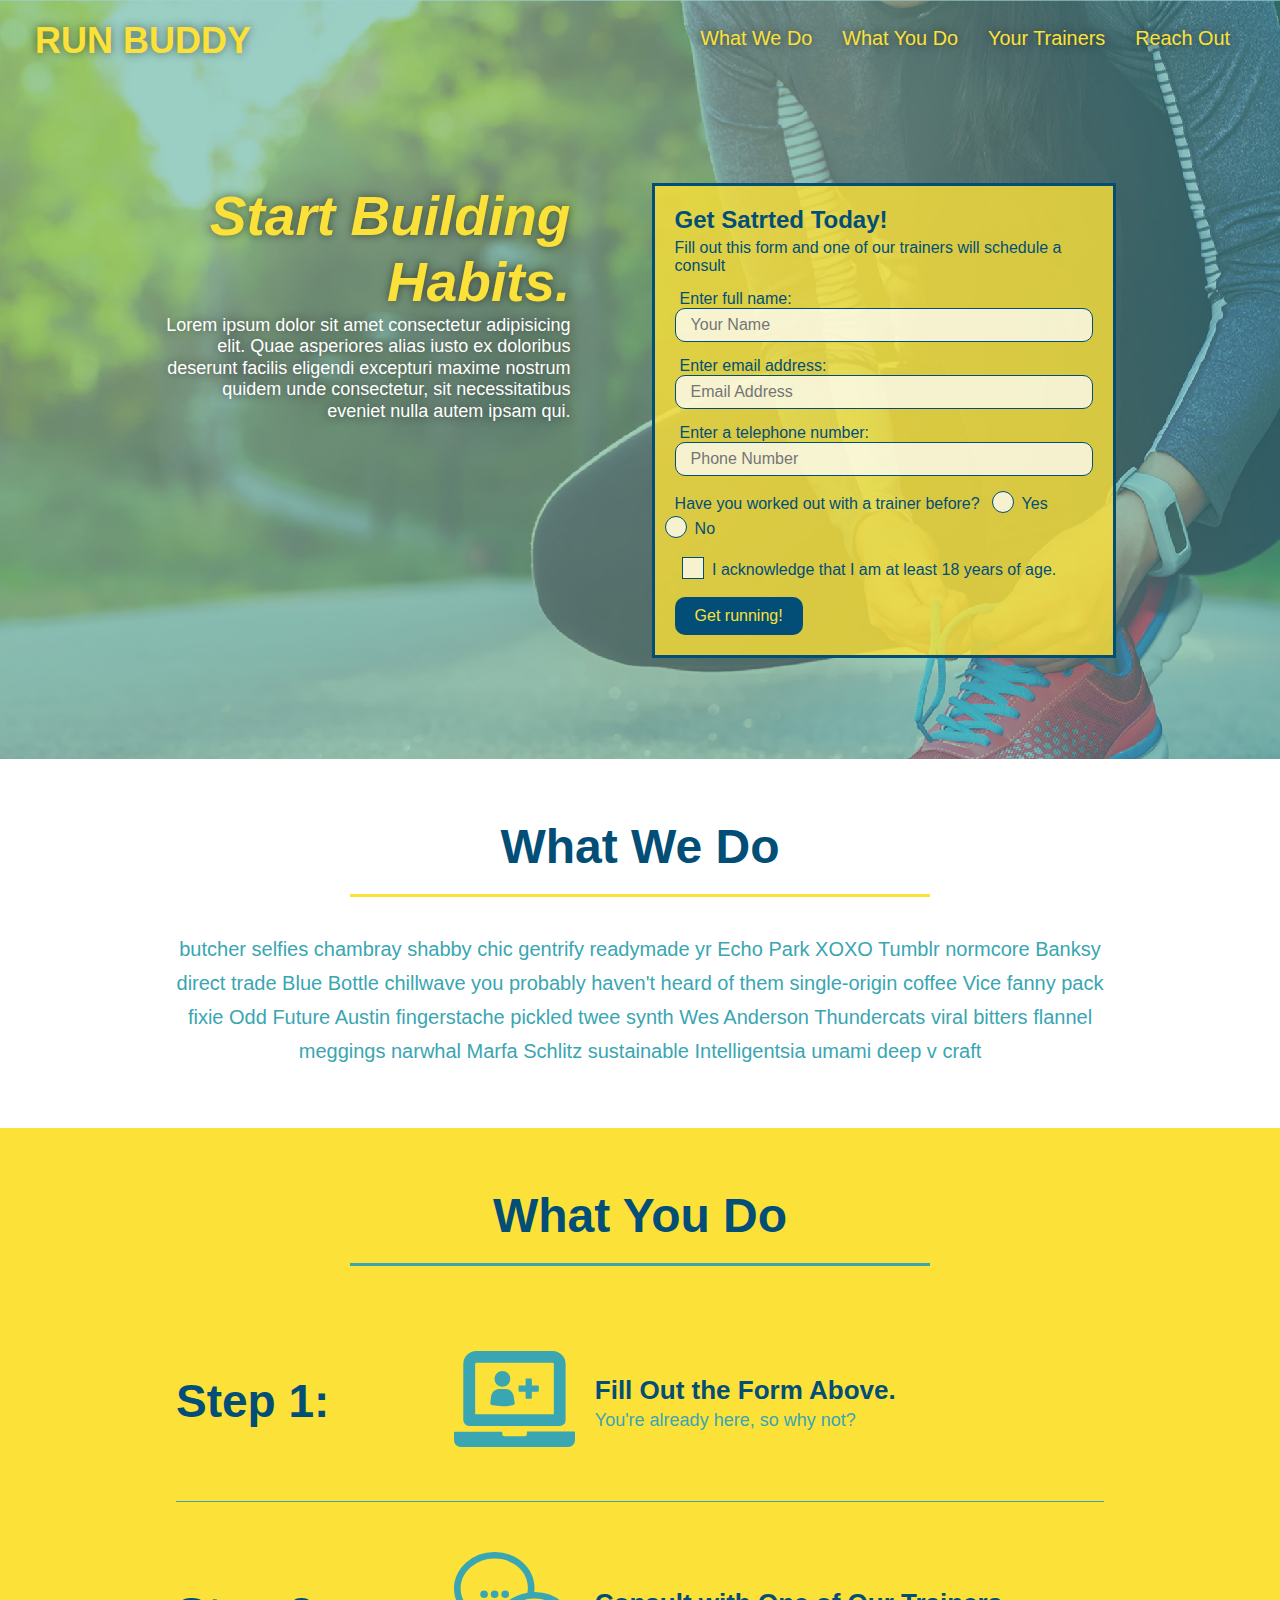
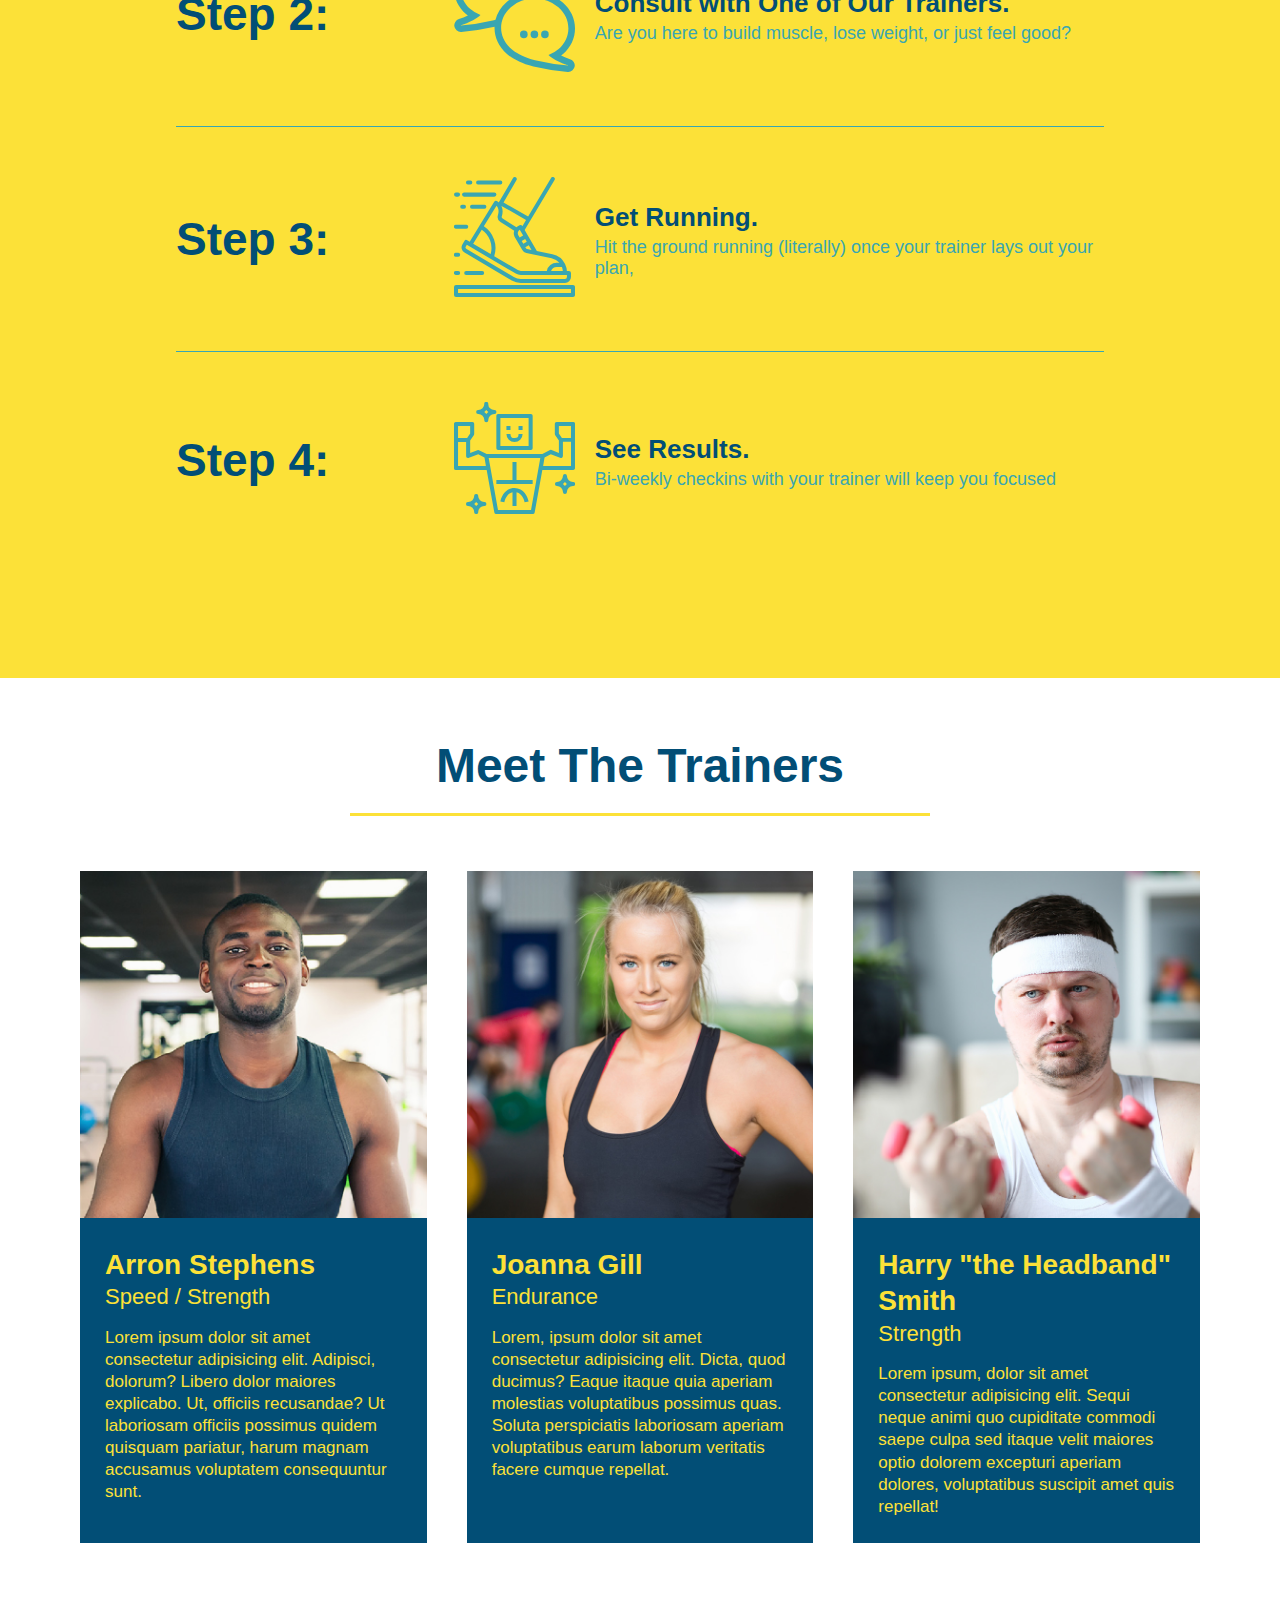
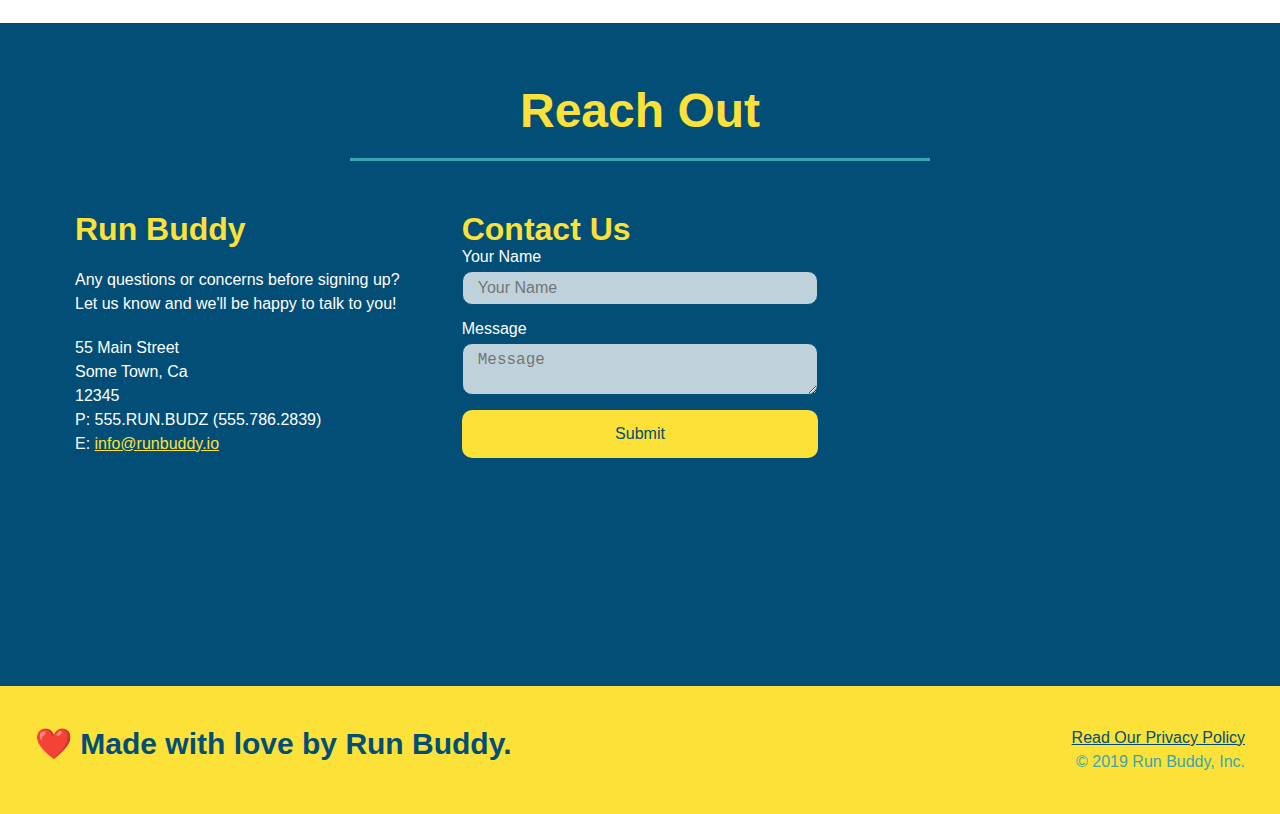
==== commit 3a7e0651: "final css touches" ====
--- a/index.html
+++ b/index.html
@@ -59,17 +59,21 @@
                 <input class="form-input" type="tel" placeholder="Phone Number" name="phone" id="phone" />
                 <p>
                     Have you worked out with a trainer before?
-                    <input type="radio" name="trainer-confirm" id="trainer-yes" />
-                    <label for="trainer-yes">Yes</label>
-                    <input type="radio" name="trainer-confirm" id="trainer-no" />
-                    <label for="trainer-no">No</label>
-                </p>
-                <p>
-                    <label for="checkbox">
-                        I acknowledge that I am at least 18 years of age
-                    </label>
-                    <input type="checkbox" name="age-confirm" id="checkbox" />
-                </p>
+                    <span class="radio-wrapper">
+                      <input type="radio" name="trainer-confirm" id="trainer-yes" />
+                      <label for="trainer-yes">Yes</label>
+                    </span>
+                    <span class="radio-wrapper">
+                      <input type="radio" name="trainer-confirm" id="trainer-no" />
+                      <label for="trainer-no">No</label>
+                    </span>
+                  </p>
+                  <p>
+                    <span class="checkbox-wrapper">
+                      <input type="checkbox" name="age-confirm" id="checkbox" />
+                      <label for="checkbox">I acknowledge that I am at least 18 years of age.</label>
+                    </span>
+                  </p>
                 <button type="submit">
                     Get running!
                 </button>
--- a/assets/css/style.css
+++ b/assets/css/style.css
@@ -1,514 +1,583 @@
+:root {
+  --primary-color: #fce138;
+  --secondary-color: #024e76;
+  --tertiary-color: #39a6b2;
+}
+
 * {
-    margin: 0;
-    padding: 0;
-    box-sizing: border-box;
+  margin: 0;
+  padding: 0;
+  box-sizing: border-box;
 }
 
 body {
-    color: #39a6b2;
-    font-family: Helvetica, arial, sans-serif;
-    }
+  color: var(--tertiary-color);
+  font-family: Helvetica, arial, sans-serif;
+}
 
 /* Apply styles to <header> */
 header {
-    padding: 20px 35px;
-    background-color: #39a6b2;
-    display: flex;
-    justify-content: space-between;
-    flex-wrap: wrap;
-    position: -webkit-sticky;
-    position: sticky;
-    top: 0;
-    background-image: url("../images/hero-bg.jpg");
-    background-size: cover;
-    background-position: center;
-    background-attachment: fixed;
-    background-position: 80%;
-}
-
-header h1{
-    font-weight: bold;
-    font-size: 36px;
-    color: #fce138;
-    margin: 0;
-    text-shadow: 0 0 10px rgba(0, 0, 0, 0.5);
+  padding: 20px 35px;
+  background-color: var(--tertiary-color);
+  display: flex;
+  justify-content: space-between;
+  flex-wrap: wrap;
+  position: -webkit-sticky;
+  position: sticky;
+  top: 0;
+  background-image: url("../images/hero-bg.jpg");
+  background-size: cover;
+  background-position: center;
+  background-attachment: fixed;
+  background-position: 80%;
+  z-index: 9999;
+}
+
+header h1 {
+  font-weight: bold;
+  font-size: 36px;
+  color: var(--primary-color);
+  margin: 0;
+  text-shadow: 0 0 10px rgba(0, 0, 0, 0.5);
 }
 
 header a {
-    text-decoration: none;
-    color: #fce138;
+  text-decoration: none;
+  color: var(--primary-color);
 }
 
 header nav {
-    margin: 7px 0;
+  margin: 7px 0;
 }
 
 header nav ul {
-    display: flex;
-    flex-wrap: wrap;
-    justify-content: space-between;
-    align-items: center;
-    list-style: none;
+  display: flex;
+  flex-wrap: wrap;
+  justify-content: space-between;
+  align-items: center;
+  list-style: none;
 }
 
 header nav ul li a {
-    padding: 10px 15px;
-    font-weight: lighter;
-    font-size: 1.55vw;
-    text-shadow: 0 0 10px rgba(0, 0, 0, 0.5);
+  padding: 10px 15px;
+  font-weight: lighter;
+  font-size: 1.55vw;
+  text-shadow: 0 0 10px rgba(0, 0, 0, 0.5);
 }
 
 header nav ul li a:hover {
-    background: #fce138;
-    color: #024e76;
-    border-radius: 15px;
-    text-shadow: none;
+  background: var(--primary-color);
+  color: var(--secondary-color);
+  border-radius: 15px;
+  text-shadow: none;
 }
 
 footer {
-    background: #fce138;
-    width: 100%;
-    padding: 40px 35px;
-    display: flex;
-    justify-content: space-between;
-    flex-wrap: wrap;
+  background: var(--primary-color);
+  width: 100%;
+  padding: 40px 35px;
+  display: flex;
+  justify-content: space-between;
+  flex-wrap: wrap;
 }
 
 footer h2 {
-    color: #024e76;
-    font-size: 30px;
-    margin: 0;
+  color: var(--secondary-color);
+  font-size: 30px;
+  margin: 0;
 }
 
 footer div {
-    line-height: 1.5;
-    text-align: right;
+  line-height: 1.5;
+  text-align: right;
 }
 
 footer a {
-    color: #024e76;
+  color: var(--secondary-color);
 }
 
 section {
-    padding: 60px;
+  padding: 60px;
 }
 
 /* Hero Style Start */
 .hero {
-    background-image: url("../images/hero-bg.jpg");
-    background-size: cover;
-    background-position: center;
-    display: flex;
-    justify-content: center;
-    flex-wrap: wrap;
-    align-items: flex-start;
-    background-attachment: fixed;
-    background-position: 80%;
+  background-image: url("../images/hero-bg.jpg");
+  background-size: cover;
+  background-position: center;
+  display: flex;
+  justify-content: center;
+  flex-wrap: wrap;
+  align-items: flex-start;
+  background-attachment: fixed;
+  background-position: 80%;
 }
 
 .hero-cta {
-    width: 35%;
-    text-align: right;
-    margin: 3.5%;
-    color: #fff;
-    font-size: 18px;
-    line-height: 1.2;
-    text-shadow: 0 0 10px rgba(0, 0, 0, 0.5);
+  width: 35%;
+  text-align: right;
+  margin: 3.5%;
+  color: #fff;
+  font-size: 18px;
+  line-height: 1.2;
+  text-shadow: 0 0 10px rgba(0, 0, 0, 0.5);
 }
 
 .hero-cta h2 {
-    font-style: italic;
-    font-size: 55px;
-    color: #fce138;
+  font-style: italic;
+  font-size: 55px;
+  color: var(--primary-color);
 }
 
 .hero-form {
-    border: 3px solid #024e76;
-    background-color: #fce138;
-    padding: 20px;
-    color: #024e76;
-    width: 40%;
-    margin: 3.5%;
-    background-color: rgba(252, 225, 56, 0.8);
+  border: 3px solid var(--secondary-color);
+  padding: 20px;
+  color: var(--secondary-color);
+  width: 40%;
+  margin: 3.5%;
+  background-color: rgba(252, 225, 56, 0.8);
 }
 
 .hero-form h3 {
-    font-size: 24px;
-    margin: 0;
-
+  font-size: 24px;
+  margin: 0;
 }
 
 .hero-form p {
-    margin: 5px 0 15px 0;
+  margin: 5px 0 15px 0;
 }
 
 .form-input {
-    border: 1px solid #024e76;
-    display: block;
-    padding: 7px 15px;
-    font-size: 16px;
-    color: #024e76;
-    width: 100%;
-    margin-bottom: 15px;
-    border-radius: 10px;
-    background-color: rgba(255,255,255, 0.75);
+  border: 1px solid var(--secondary-color);
+  display: block;
+  padding: 7px 15px;
+  font-size: 16px;
+  color: var(--secondary-color);
+  width: 100%;
+  margin-bottom: 15px;
+  border-radius: 10px;
+  background-color: rgba(255, 255, 255, 0.75);
 }
 
 .form-input:focus {
-    background-color: rgba(255,255,255, 1);
-    outline: none;
+  background-color: rgba(255, 255, 255, 1);
+  outline: none;
 }
 
 .hero-form label {
-    margin: 0 5px;
+  margin: 0 5px;
 }
 
 .hero-form button {
-    background-color: #024e76;
-    color: #fce138;
-    padding: 10px 20px;
-    border: none;
-    font-size: 16px;
-    border-radius: 10px;
+  background-color: var(--secondary-color);
+  color: var(--primary-color);
+  padding: 10px 20px;
+  border: none;
+  font-size: 16px;
+  border-radius: 10px;
 }
 
 .hero-form button:hover {
-    background-color: #39a6b2;  
+  background-color: var(--tertiary-color);
 }
 /* HERO STYLES END */
 
-
 .intro p {
-    line-height: 1.7;
-    color: #39a6b2;
-    width: 80%;
-    font-size: 20px;
-    margin: 0 auto;
-    text-align: center;
+  line-height: 1.7;
+  color: var(--tertiary-color);
+  width: 80%;
+  font-size: 20px;
+  margin: 0 auto;
+  text-align: center;
 }
 
 .steps {
-    background: #fce138;
+  background: var(--primary-color);
 }
 
 .section-title {
-    font-size: 48px;
-    color: #024e76;
-    border-bottom: 3px solid;
-    padding-bottom: 20px;
-    text-align: center;
-    margin: 0 auto 35px auto;
-    width: 50%;
+  font-size: 48px;
+  color: var(--secondary-color);
+  border-bottom: 3px solid;
+  padding-bottom: 20px;
+  text-align: center;
+  margin: 0 auto 35px auto;
+  width: 50%;
 }
 
 .primary-border {
-    border-color: #fce138;
+  border-color: var(--primary-color);
 }
 
 .secondary-border {
-    border-color: #39a6b2;
+  border-color: var(--tertiary-color);
 }
 
 .step h3 {
-    color: #024e76;
-    font-size: 46px;
-    flex: 1 30%;
+  color: var(--secondary-color);
+  font-size: 46px;
+  flex: 1 30%;
 }
 
 .step-info {
-    flex: 2 70%;
-    display: flex;
-    flex-wrap: wrap;
-    align-items: center;
+  flex: 2 70%;
+  display: flex;
+  flex-wrap: wrap;
+  align-items: center;
 }
 
 .step-text p {
-    color: #39a6b2;
-    font-size: 18px;
-}
-
-.step-text h4{
-    font-size: 26px;
-    line-height: 1.5;
-    color: #024e76;
+  color: var(--tertiary-color);
+  font-size: 18px;
+}
+
+.step-text h4 {
+  font-size: 26px;
+  line-height: 1.5;
+  color: var(--secondary-color);
 }
 
 .step {
-    margin: 50px auto;
-    padding-bottom: 50px;
-    width: 80%;
-    display: flex;
-    flex-wrap: wrap;
-    align-items: center;
-    justify-content: space-between;
+  margin: 50px auto;
+  padding-bottom: 50px;
+  width: 80%;
+  display: flex;
+  flex-wrap: wrap;
+  align-items: center;
+  justify-content: space-between;
 }
 
 .step:not(:last-child) {
-    border-bottom: 1px solid #39a6b2;
+  border-bottom: 1px solid var(--tertiary-color);
 }
 
 .step-img {
-    flex: 1 12%;
-    margin-right: 20px;
+  flex: 1 12%;
+  margin-right: 20px;
 }
 
 .step-text {
-    flex: 12;
+  flex: 12;
 }
 
 .step-img img {
-    max-width: 100%;
+  max-width: 100%;
 }
 
 .trainers {
-    width: 100%;
-    margin: 0 auto;
-    display: flex;
-    flex-wrap: wrap;
-    justify-content: space-around;
+  width: 100%;
+  margin: 0 auto;
+  display: flex;
+  flex-wrap: wrap;
+  justify-content: space-around;
 }
 .trainer {
-    margin: 20px;
-    background: #024e76;
-    color: #fce138;
-    flex: 1;
+  margin: 20px;
+  background: var(--secondary-color);
+  color: var(--primary-color);
+  flex: 1;
 }
 
 .trainer img {
-    width: 100%;
+  width: 100%;
 }
 
 .trainer-bio {
-    padding: 25px;
-    line-height: 1.3;
+  padding: 25px;
+  line-height: 1.3;
 }
 
 .text-left {
-    text-align: left;
+  text-align: left;
 }
 
 .text-right {
-    text-align: right;
+  text-align: right;
 }
 
 .flex-row {
-    display: flex;
+  display: flex;
 }
 
 .trainer-bio h3 {
-    font-size: 28px;
+  font-size: 28px;
 }
 
 .trainer-bio h4 {
-    font-weight: lighter;
-    font-size: 22px;
-    margin-bottom: 15px;
+  font-weight: lighter;
+  font-size: 22px;
+  margin-bottom: 15px;
 }
 
 .trainer-bio p {
-    font-size: 17px;
+  font-size: 17px;
 }
 
 /* REACH OUT STYLES START */
 .contact {
-    background-color: #024e76;
+  background-color: var(--secondary-color);
 }
 
 .contact h2 {
-    color: #fce138;
+  color: var(--primary-color);
 }
 
 .contact-info {
-    display: flex;
-    justify-content: space-between;
-    flex-wrap: wrap;
-}
-
-.contact-info >* {
-    flex: 1;
-    margin: 15px;
+  display: flex;
+  justify-content: space-between;
+  flex-wrap: wrap;
+}
+
+.contact-info > * {
+  flex: 1;
+  margin: 15px;
 }
 .contact-info iframe {
-    height: 400px;
+  height: 400px;
 }
 
 .contact-info div {
-    color: white;
+  color: white;
 }
 
 .contact-info h3 {
-    color: #fce138;
-    font-size: 32px;
-}
-
-.contact-info p, .contact-info address {
-    margin: 20px 0;
-    line-height: 1.5;
-    font-size: 16px;
-    font-style: normal;
-}
-
-.contact-form input, .contact-form textarea {
-    border: 1px solid #024e76;
-    display: block;
-    padding: 7px 15px;
-    font-size: 16px;
-    color: #024e76;
-    width: 100%;
-    margin-bottom: 15px;
-    margin-top: 5px;
-    border-radius: 10px;
-    background-color: rgba(255,255,255, 0.75);
+  color: var(--primary-color);
+  font-size: 32px;
+}
+
+.contact-info p,
+.contact-info address {
+  margin: 20px 0;
+  line-height: 1.5;
+  font-size: 16px;
+  font-style: normal;
+}
+
+.contact-form input,
+.contact-form textarea {
+  border: 1px solid var(--secondary-color);
+  display: block;
+  padding: 7px 15px;
+  font-size: 16px;
+  color: var(--secondary-color);
+  width: 100%;
+  margin-bottom: 15px;
+  margin-top: 5px;
+  border-radius: 10px;
+  background-color: rgba(255, 255, 255, 0.75);
 }
 
 .contact-form input:focus {
-    background-color: rgba(255,255,255, 1);
-    outline: none;
+  background-color: rgba(255, 255, 255, 1);
+  outline: none;
 }
 
 .contact-form textarea:focus {
-    background-color: rgba(255,255,255, 1);
-    outline: none;
-}
-
-.contact-form button{
-    width: 100%;
-    border: none;
-    background: #fce138;
-    color: #024e76;
-    text-align: center;
-    padding: 15px 0;
-    font-size: 16px;
-    border-radius: 10px;
+  background-color: rgba(255, 255, 255, 1);
+  outline: none;
+}
+
+.contact-form button {
+  width: 100%;
+  border: none;
+  background: var(--primary-color);
+  color: var(--secondary-color);
+  text-align: center;
+  padding: 15px 0;
+  font-size: 16px;
+  border-radius: 10px;
 }
 
 .contact-form button:hover {
-    color: #fce138;
-    background: #39a6b2;
+  color: var(--primary-color);
+  background: var(--tertiary-color);
 }
 
 .contact-info a {
-    color: #fce138;
+  color: var(--primary-color);
 }
 
 /* REACH OUT STYLES END */
 
-
 .page-title {
-    color: #fce138;
-    border-bottom: 4px solid #fce138;
-    padding: 0 80px 15px 80px;
-    display: inline-block;
-    font-weight: normal;
-    font-size: 42px;
-    font-style: italic;
+  color: var(--primary-color);
+  border-bottom: 4px solid var(--primary-color);
+  padding: 0 80px 15px 80px;
+  display: inline-block;
+  font-weight: normal;
+  font-size: 42px;
+  font-style: italic;
 }
 
 /* MEDIA QUERY FOR SMALLER DESKTOP SCREENS AND SMALLER */
 @media screen and (max-width: 980px) {
-    header {
-        padding-bottom: 0;
-        justify-content: center;
-        position: relative;
-    }
-
-    header h1 {
-        width: 100%;
-        text-align: center;
-    }
-
-    header nav ul {
-        margin-top: 20px;
-        width: 100%;
-        justify-content: center;
-    }
-
-    header nav ul li a {
-        font-size: 20px;
-    }
-
-    footer h2, footer div {
-        text-align: center;
-        width: 100%;
-    }
-
-    .hero-cta, .hero-form {
-        width: 100%;
-    }
-
-    .hero-cta {
-        text-align: center;
-    }
-
-    .section-title {
-        width: 80%;
-    }
-
-    .trainer {
-        flex: 0 70%;
-    }
-
-    .contact-info iframe {
-        flex: 1 100%;
-    }
-}
-
-  /* MEDIA QUERY FOR TABLETS AND SMALLER */
+  header {
+    padding-bottom: 0;
+    justify-content: center;
+    position: relative;
+  }
+
+  header h1 {
+    width: 100%;
+    text-align: center;
+  }
+
+  header nav ul {
+    margin-top: 20px;
+    width: 100%;
+    justify-content: center;
+  }
+
+  header nav ul li a {
+    font-size: 20px;
+  }
+
+  footer h2,
+  footer div {
+    text-align: center;
+    width: 100%;
+  }
+
+  .hero-cta,
+  .hero-form {
+    width: 100%;
+  }
+
+  .hero-cta {
+    text-align: center;
+  }
+
+  .section-title {
+    width: 80%;
+  }
+
+  .trainer {
+    flex: 0 70%;
+  }
+
+  .contact-info iframe {
+    flex: 1 100%;
+  }
+}
+
+/* MEDIA QUERY FOR TABLETS AND SMALLER */
 @media screen and (max-width: 768px) {
-    section {
-        padding: 30px 15px;
-    }
-
-    .step h3 {
-        flex: 1 100%;
-        text-align: center;
-    }
-
-    .step-info {
-        flex: 2 100%;
-        text-align: center;
-        justify-content: center;
-    }
-
-    .step-img {
-        flex: 0 32%;
-        margin-right: 0;
-        margin-top: 15px;
-        margin-bottom: 15px;
-    }
-
-    .step-text {
-        flex: 100%;
-    }
-}
-
-  /* MEDIA QUERY FOR MOBILE PHONES AND SMALLER */
+  section {
+    padding: 30px 15px;
+  }
+
+  .step h3 {
+    flex: 1 100%;
+    text-align: center;
+  }
+
+  .step-info {
+    flex: 2 100%;
+    text-align: center;
+    justify-content: center;
+  }
+
+  .step-img {
+    flex: 0 32%;
+    margin-right: 0;
+    margin-top: 15px;
+    margin-bottom: 15px;
+  }
+
+  .step-text {
+    flex: 100%;
+  }
+}
+
+/* MEDIA QUERY FOR MOBILE PHONES AND SMALLER */
 @media screen and (max-width: 575px) {
-    .hero button {
-        width: 100%;
-    }
-
-    .section-title {
-        width: 95%;
-    }
-
-    .intro p {
-        width: 100%;
-    }
-
-    .trainer {
-        flex: 0 100%;
-    }
-
-    .contact-info {
-        text-align: center;
-    }
-
-    .contact-info > * {
-        flex: 0 100%;
-    }
-
-    .contact-form {
-        order: 3;
-    }
-}
+  .hero button {
+    width: 100%;
+  }
+
+  .section-title {
+    width: 95%;
+  }
+
+  .intro p {
+    width: 100%;
+  }
+
+  .trainer {
+    flex: 0 100%;
+  }
+
+  .contact-info {
+    text-align: center;
+  }
+
+  .contact-info > * {
+    flex: 0 100%;
+  }
+
+  .contact-form {
+    order: 3;
+  }
+}
+
+.checkbox-wrapper input,
+.radio-wrapper input {
+  opacity: 0;
+}
+
+.checkbox-wrapper label,
+.radio-wrapper label {
+  position: relative;
+  left: 10px;
+  margin: 10px;
+  line-height: 1.6;
+}
+
+.checkbox-wrapper label::before,
+.radio-wrapper label::before {
+  content: "";
+  height: 20px;
+  width: 20px;
+  background: rgba(255, 255, 255, 0.75);
+  border: 1px solid var(--secondary-color);
+  position: absolute;
+  top: -4px;
+  left: -30px;
+}
+
+.radio-wrapper label::before {
+  border-radius: 50%;
+}
+.radio-wrapper label::after {
+  content: "";
+  width: 20px;
+  height: 20px;
+  border-radius: 50%;
+  background: var(--secondary-color);
+  position: absolute;
+  left: -29px;
+  top: -3px;
+  background-image: radial-gradient(circle, var(--tertiary-color), var(--secondary-color));
+}
+
+.checkbox-wrapper label::after {
+  content: "";
+  height: 6px;
+  width: 14px;
+  border-left: 2px solid var(--secondary-color);
+  border-bottom: 2px solid var(--secondary-color);
+  position: absolute;
+  left: -26px;
+  transform: rotate(-58deg);
+  top: 1px;
+}
+
+.checkbox-wrapper input + label::after,
+.radio-wrapper input + label::after {
+  content: none;
+}
+
+.checkbox-wrapper input:checked + label::after,
+.radio-wrapper input:checked + label::after {
+  content: "";
+}
